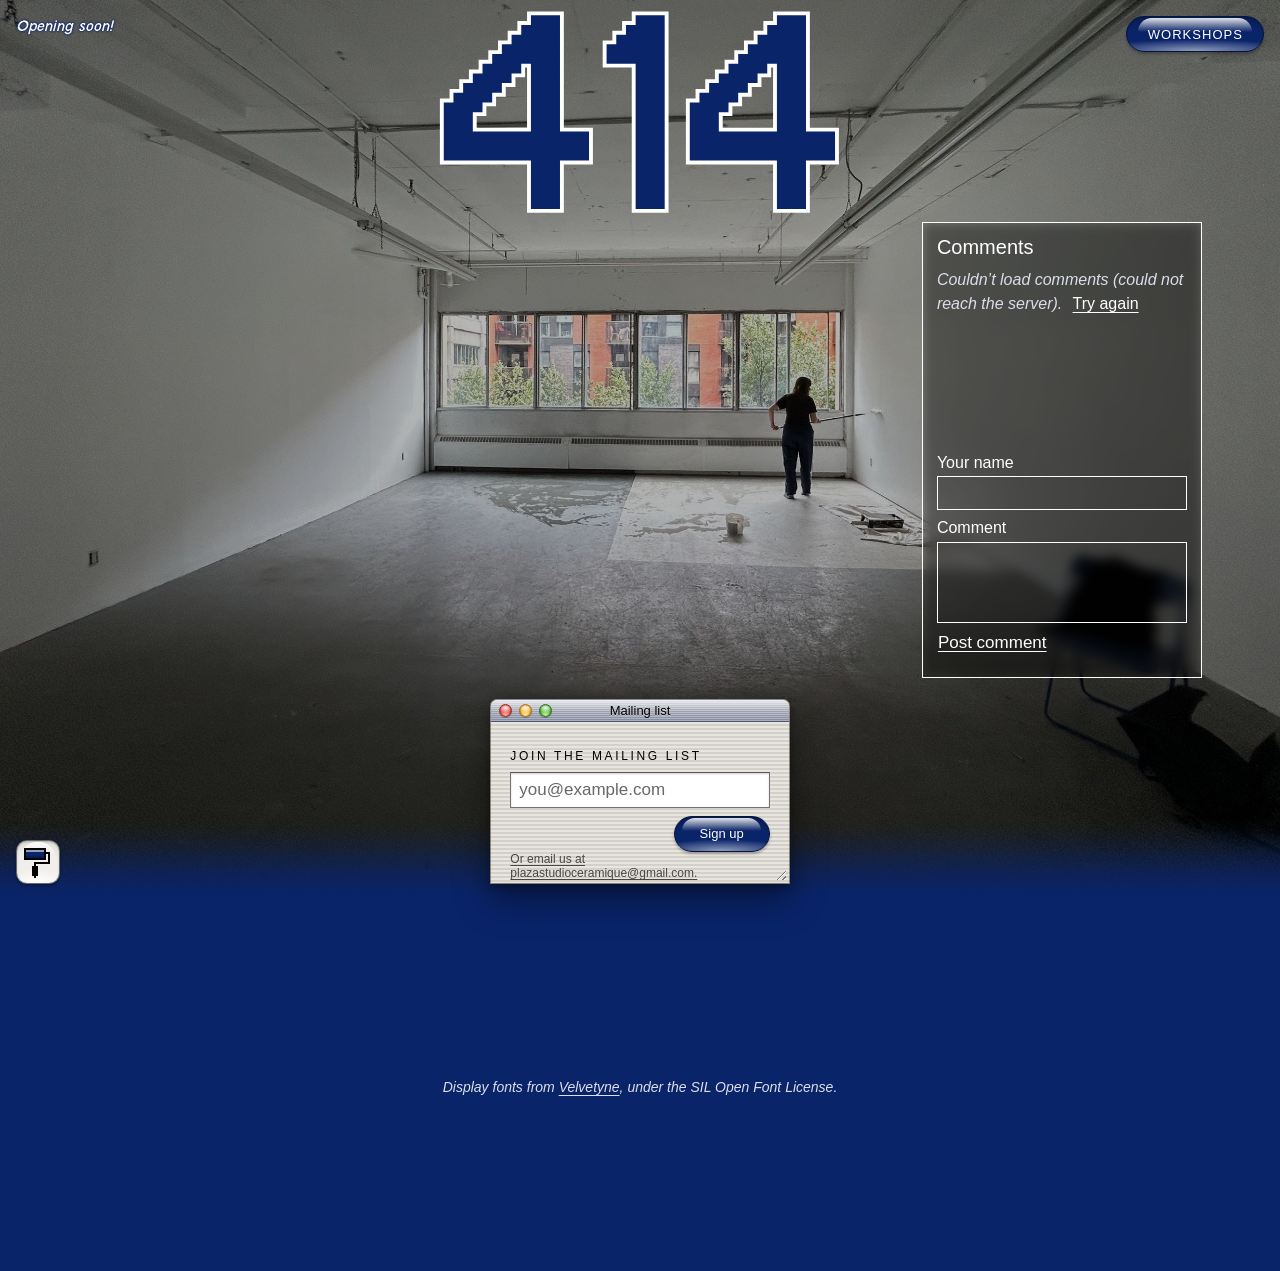
==== index.html @ 404d0cdd "Pick the page colour and the 414's font in Display, without the Part row Co-Authored-By: Claude Opus" ====
<!doctype html>
<html lang="en">
<head>
  <meta charset="utf-8">
  <meta name="viewport" content="width=device-width, initial-scale=1">
  <title>Studio 414</title>
  <script>
    // Applies Display's choices (switcher.js) before first paint. The font of the big 414
    // and "Opening soon!": ?font= in the URL wins, else localStorage. The visitor's own
    // page colour, from localStorage: handed to look.js (after the stylesheets) in
    // window.studio414PageColor; look.js sets the owners' theme and colour and puts this
    // colour over theirs (only ?color= in the URL wins over it). With ?edit=1 (the
    // owner's preview page) the visitor's own font and colour are ignored.
    (function () {
      var params = new URLSearchParams(location.search);
      var editing = params.get('edit') === '1';
      // A whole number from 0 to 20 (the last font and the last colour), or else null.
      function valid(value) {
        value = String(value).trim();
        return /^(0|[1-9][0-9]?)$/.test(value) && Number(value) <= 20 ? Number(value) : null;
      }
      function stored(key) {
        if (editing) return null;
        try { return localStorage.getItem(key); } catch (e) { return null; }
      }
      var font = params.get('font');
      if (font === null) font = stored('studio414.style.font');
      document.documentElement.setAttribute('data-font', String(valid(font) || 0));
      var color = valid(stored('studio414.style.pageColor'));
      if (color !== null) window.studio414PageColor = color;
    })();
  </script>
  <script>
    // Wallpaper (wallpaper.js): the photo and card spot the owners saved on the owner
    // page, applied before first paint from the copy wallpaper.js keeps in localStorage
    // ("studio414.wallpaper"), as custom properties on <html> that override the ones at
    // the top of styles.css. wallpaper.js uses valid(), src(), apply() and clear() too.
    (function () {
      var html = document.documentElement;
      var NAMES = ['--bg-image', '--bg-width', '--bg-height', '--window-cx', '--window-bottom', '--window-w', '--window-h'];
      function pos(n, max) { return typeof n === 'number' && isFinite(n) && n > 0 && n <= max; }
      function frac(n) { return typeof n === 'number' && n >= 0 && n <= 1; }
      var wp = window.studio414Wallpaper = {
        KEY: 'studio414.wallpaper',
        // The same rule as the database (supabase/wallpaper.sql), so the URL is safe in CSS.
        URL_RULE: /^https:\/\/res\.cloudinary\.com\/[A-Za-z0-9_-]+\/image\/upload\/[A-Za-z0-9_.,\/-]+$/,
        current: '',
        // The value as saved: { url, width, height, spot: { cx, bottom, w, h } }.
        valid: function (v) {
          var s = v && v.spot;
          return !!s && typeof v.url === 'string' && v.url.length <= 500 && wp.URL_RULE.test(v.url) &&
            pos(v.width, Infinity) && pos(v.height, Infinity) &&
            frac(s.cx) && frac(s.bottom) && pos(s.w, 1) && pos(s.h, 1);
        },
        // The photo from Cloudinary in a modern format, about as wide as this screen's
        // pixels (in steps of 640, up to 2560), and never wider than the original.
        src: function (v) {
          var w = Math.min(2560, Math.max(640, Math.ceil(innerWidth * (devicePixelRatio || 1) / 640) * 640));
          return v.url.replace('/image/upload/', '/image/upload/f_auto,q_auto,c_limit,w_' + w + '/');
        },
        apply: function (v) {
          if (!wp.valid(v)) return false;
          wp.current = wp.src(v);
          var values = ['url("' + wp.current + '")', v.width, v.height, v.spot.cx, v.spot.bottom, v.spot.w, v.spot.h];
          for (var i = 0; i < NAMES.length; i++) html.style.setProperty(NAMES[i], String(values[i]));
          return true;
        },
        clear: function () {
          wp.current = '';
          for (var i = 0; i < NAMES.length; i++) html.style.removeProperty(NAMES[i]);
        }
      };
      try { wp.apply(JSON.parse(localStorage.getItem(wp.KEY))); } catch (e) { /* no copy yet */ }
    })();
  </script>
  <link rel="preconnect" href="https://fonts.googleapis.com">
  <link rel="preconnect" href="https://fonts.gstatic.com" crossorigin>
  <!-- 800 is only for the big 414; Google serves all three upright weights from one file. -->
  <link rel="stylesheet" href="https://fonts.googleapis.com/css2?family=EB+Garamond:ital,wght@0,400;0,500;0,800;1,400&display=swap">
  <link rel="stylesheet" href="aqua.css">
  <link rel="stylesheet" href="colors.css">
  <link rel="stylesheet" href="styles.css">
  <link rel="stylesheet" href="boxes.css">
  <link rel="stylesheet" href="comments.css">
  <link rel="stylesheet" href="fonts.css">
  <link rel="stylesheet" href="switcher.css">
  <link rel="stylesheet" href="workshop.css">
  <link rel="stylesheet" href="calendar.css">
  <link rel="stylesheet" href="opening-soon.css">
  <!-- The owners' theme and colour (look.js), before first paint. It must stay after the
       stylesheets and be loaded without defer: it writes in the theme's stylesheet. -->
  <script src="look.js"></script>
</head>
<body>
  <main class="hero">
    <!-- "Opening soon": a line of plain italic text in the top-left corner, the
         counterpart of the Workshops button at the top right (opening-soon.css). It
         lies under the 414 and the windows, so it never covers them. -->
    <p class="opening-soon">Opening soon!</p>

    <!-- The studio's name: a giant 414 above the photo, in the page colour (styles.css).
         The heading reads "Studio 414" to screen readers. The box round it is what
         moves: boxes.js lets visitors drag it, and adds a "Move 414" button for the
         keyboard beside the heading, not in it. -->
    <div class="big-414" id="big-414">
      <h1 class="big-414__name"><span class="visually-hidden">Studio </span>414</h1>
    </div>

    <!-- The box is a Mac OS X Aqua window (boxes.css): its three gumdrops are only
         decoration, as it cannot be closed. boxes.js adds a drag handle to its title
         bar and a resize grip. The style switcher (switcher.js) adds a second window.
         The card sits across the photo's bottom edge (styles.css). -->
    <form class="signup box" id="signup" aria-labelledby="signup-title" novalidate>
      <div class="box__titlebar">
        <span class="box__lights" aria-hidden="true"><span class="box__light box__light--close"></span><span class="box__light box__light--min"></span><span class="box__light box__light--zoom"></span></span>
        <span class="box__title" id="signup-title">Mailing list</span>
      </div>
      <div class="signup__body">
        <label class="signup__label" for="email">Join the mailing list</label>
        <div class="signup__row">
          <input class="signup__input aqua-field" id="email" name="email" type="email"
                 placeholder="you@example.com" autocomplete="email" required>
          <button class="signup__button aqua-pill aqua-pill--tint aqua-pill--pulse" type="submit">Sign up</button>
        </div>
        <p class="signup__message" id="signup-message" role="status" aria-live="polite"></p>
        <a class="signup__email" href="mailto:plazastudioceramique@gmail.com">Or email us at plazastudioceramique@gmail.com.</a>
      </div>
    </form>
  </main>

  <section class="comments" id="comments" aria-labelledby="comments-title">
    <div class="comments__inner" id="comments-box">
      <h2 class="comments__title" id="comments-title">Comments</h2>

      <p class="comments__note" id="comments-note" hidden></p>

      <!-- The comments scroll in here; focusable so the keyboard can scroll it too. -->
      <div class="comments__pane" tabindex="0" role="region" aria-label="Comment list">
        <ol class="comments__list" id="comments-list" hidden></ol>
        <div class="comments__state">
          <p class="comments__status" id="comments-status" role="status" aria-live="polite"></p>
          <button class="comments__link" id="comments-retry" type="button" hidden>Try again</button>
        </div>
      </div>

      <form class="comments__form" id="comments-form" novalidate>
        <div class="comments__field" id="comments-name-field">
          <label class="comments__label" for="comments-name">Your name</label>
          <input class="comments__input" id="comments-name" name="name" type="text"
                 maxlength="40" autocomplete="nickname" autocapitalize="words" spellcheck="false" required>
        </div>
        <p class="comments__identity" id="comments-identity" hidden>
          Commenting as <span class="comments__identity-name" id="comments-identity-name"></span>
          <button class="comments__link" id="comments-change" type="button" aria-label="Change your name">change</button>
        </p>
        <div class="comments__field">
          <label class="comments__label" for="comments-body">Comment</label>
          <textarea class="comments__textarea" id="comments-body" name="body" rows="3" required></textarea>
        </div>
        <div class="comments__actions">
          <button class="comments__submit" id="comments-submit" type="submit">Post comment</button>
          <p class="comments__message" id="comments-message" role="status" aria-live="polite"></p>
        </div>
      </form>
    </div>
  </section>

  <!-- Workshops (workshop.js, workshop.css): a glossy Aqua "WORKSHOPS" pill in the
       colour like "Sign up", fixed at the top right, that opens the Workshops window, a month calendar of
       the workshops coming up with a link to each under it; each one opens its own
       sign-up window. Both are modal Aqua windows like the boxes. The button stays hidden
       until workshop.js runs, as it does nothing without it. -->
  <button class="workshop-button aqua-pill aqua-pill--tint" id="workshop-button" type="button"
          aria-label="Workshops" aria-haspopup="dialog" aria-controls="workshops" hidden>
    <span class="workshop-button__label" id="workshop-button-label">Workshops</span>
  </button>

  <!-- The Workshops window: the month calendar (calendar.js, calendar.css), starting on
       the month of the next workshop, with each workshop's day marked; a marked day
       opens its sign-up window. calendar.js shows it and draws the month
       (#calendar-days) each time the window opens. Under it, workshop.js fills the list
       (#workshops-list): one plain blue link per workshop coming up, its name, date and
       time ("Paint a piece, Sat 7 Nov, 1:00–4:00 pm"), then its spots left. Over it,
       #workshops-status says while the list is loading, couldn't be loaded (with "Try
       again", #workshops-retry) or has none. -->
  <dialog class="workshop workshop--list box" id="workshops" aria-labelledby="workshops-title">
    <div class="box__titlebar">
      <span class="box__lights"><button class="box__light box__light--close box__close" id="workshops-close" type="button" aria-label="Close" title="Close"><svg viewBox="0 0 7 7" aria-hidden="true" focusable="false"><path d="M1 1l5 5M6 1L1 6" stroke="currentColor" stroke-width="1.6" stroke-linecap="round" fill="none"/></svg></button><span class="box__light box__light--min" aria-hidden="true"></span><span class="box__light box__light--zoom" aria-hidden="true"></span></span>
      <h2 class="box__title" id="workshops-title">Workshops</h2>
    </div>
    <div class="workshop__body" id="workshops-body">
      <div class="calendar" id="workshops-calendar" hidden>
        <div class="calendar__head">
          <button class="calendar__step aqua-pill" id="calendar-prev" type="button" aria-label="Previous month">‹</button>
          <h3 class="calendar__month" id="calendar-month" aria-live="polite"></h3>
          <button class="calendar__step aqua-pill" id="calendar-next" type="button" aria-label="Next month">›</button>
        </div>

        <table class="calendar__grid" aria-labelledby="calendar-month">
          <thead><tr id="calendar-weekdays"></tr></thead>
          <tbody id="calendar-days"></tbody>
        </table>
      </div>

      <p class="workshop__status" id="workshops-status" role="status" aria-live="polite" tabindex="-1">Loading workshops…</p>
      <button class="workshop__retry aqua-pill" id="workshops-retry" type="button" hidden>Try again</button>
      <ul class="workshop__list" id="workshops-list" hidden></ul>
    </div>
  </dialog>

  <!-- A workshop's sign-up window: workshop.js fills in the workshop (its name, its
       description and time if it has them, its date and price), names the dialog after it ("Paint a piece sign-up"), and once the
       spots are in, the title bar says how many are left, counting down to them.
       Screen readers hear the count once, from #workshop-count. -->
  <dialog class="workshop box" id="workshop" aria-label="Workshop sign-up">
    <div class="box__titlebar">
      <span class="box__lights"><button class="box__light box__light--close box__close" id="workshop-close" type="button" aria-label="Close" title="Close"><svg viewBox="0 0 7 7" aria-hidden="true" focusable="false"><path d="M1 1l5 5M6 1L1 6" stroke="currentColor" stroke-width="1.6" stroke-linecap="round" fill="none"/></svg></button><span class="box__light box__light--min" aria-hidden="true"></span><span class="box__light box__light--zoom" aria-hidden="true"></span></span>
      <h2 class="box__title" id="workshop-title">Workshop sign-up</h2>
    </div>
    <div class="workshop__body">
      <!-- Back to the Workshops window. -->
      <button class="workshop__back aqua-pill" id="workshop-back" type="button"><span aria-hidden="true">‹</span> All workshops</button>

      <!-- After Stripe: "You're in!" or "Payment cancelled" (workshop.js). It shows in
           the Workshops window instead when it isn't known which workshop it was. -->
      <div class="workshop__result" id="workshop-result" hidden>
        <svg class="workshop__result-icon" id="workshop-result-icon" viewBox="0 0 16 16" aria-hidden="true" focusable="false" shape-rendering="crispEdges"></svg>
        <div>
          <p class="workshop__result-title" id="workshop-result-title"></p>
          <p class="workshop__result-text" id="workshop-result-text"></p>
        </div>
      </div>

      <p class="workshop__name" id="workshop-name"></p>
      <p class="workshop__description" id="workshop-description" hidden></p>
      <dl class="workshop__facts">
        <dt>Date</dt>
        <dd><time id="workshop-date"></time></dd>
        <dt id="workshop-time-term" hidden>Time</dt>
        <dd hidden><time id="workshop-time"></time></dd>
        <dt>Price</dt>
        <!-- The price per spot, then "× 1" and − / + for how many spots (1 to the
             spots left, or to 10 until they are in). The total is on the pay button. -->
        <dd class="workshop__price">
          <span id="workshop-price"></span>
          <span class="workshop__quantity" role="group" aria-label="Number of spots">
            <output class="workshop__times" id="workshop-quantity"><span aria-hidden="true">× </span><span id="workshop-quantity-number">1</span><span class="visually-hidden" id="workshop-quantity-unit"> spot</span></output>
            <button class="workshop__step aqua-pill" id="workshop-less" type="button" aria-label="Fewer spots" aria-controls="workshop-quantity">
              <svg viewBox="0 0 8 8" aria-hidden="true" focusable="false"><path d="M1 4h6" stroke="currentColor" stroke-width="1.6" stroke-linecap="round" fill="none"/></svg>
            </button>
            <button class="workshop__step aqua-pill" id="workshop-more" type="button" aria-label="More spots" aria-controls="workshop-quantity">
              <svg viewBox="0 0 8 8" aria-hidden="true" focusable="false"><path d="M1 4h6M4 1v6" stroke="currentColor" stroke-width="1.6" stroke-linecap="round" fill="none"/></svg>
            </button>
          </span>
        </dd>
      </dl>

      <!-- Only while there is something to say: "Checking spots…", that they couldn't
           be checked, or that the workshop is no longer available. -->
      <p class="workshop__spots" id="workshop-spots" role="status" aria-live="polite" data-state="loading">Checking spots…</p>
      <p class="visually-hidden" id="workshop-count" role="status" aria-live="polite"></p>

      <!-- A field with something wrong gets aria-invalid and aria-describedby pointing
           at #workshop-message, which says what (workshop.js). -->
      <form class="workshop__form" id="workshop-form" novalidate>
        <label class="workshop__label" for="workshop-your-name">Your name</label>
        <input class="workshop__input aqua-field" id="workshop-your-name" name="name" type="text"
               autocomplete="name" maxlength="100" required>
        <label class="workshop__label" for="workshop-email">Your email</label>
        <input class="workshop__input aqua-field" id="workshop-email" name="email" type="email"
               placeholder="you@example.com" autocomplete="email" maxlength="254"
               spellcheck="false" autocapitalize="off" required>
        <label class="workshop__check">
          <input id="workshop-for-friend" type="checkbox" aria-controls="workshop-friend">
          Buying for a friend
        </label>
        <!-- Only while the box is ticked; then the friend's name is required. -->
        <div class="workshop__friend" id="workshop-friend" hidden>
          <label class="workshop__label" for="workshop-friend-name">Friend’s name</label>
          <input class="workshop__input aqua-field" id="workshop-friend-name" name="friendName" type="text"
                 autocomplete="off" maxlength="100">
        </div>
        <button class="workshop__pay aqua-pill aqua-pill--tint aqua-pill--pulse" id="workshop-pay" type="submit" disabled>Pay with Stripe</button>
        <p class="workshop__message" id="workshop-message" role="status" aria-live="polite"></p>
      </form>

      <p class="workshop__note" id="workshop-note">You pay on Stripe’s secure checkout page, and Stripe emails you a receipt.</p>

      <button class="workshop__pay workshop__ok aqua-pill aqua-pill--tint aqua-pill--pulse" id="workshop-ok" type="button" hidden>OK</button>
    </div>
  </dialog>

  <script defer src="comments-config.js"></script>
  <script defer src="wallpaper.js"></script>
  <script defer src="comments.js"></script>
  <script defer src="switcher.js"></script>
  <script defer src="boxes.js"></script>
  <script defer src="workshop.js"></script>
  <script defer src="calendar.js"></script>

  <script>
    // Placeholder handler until the mailing list service is connected.
    const form = document.getElementById('signup');
    const input = document.getElementById('email');
    const message = document.getElementById('signup-message');

    form.addEventListener('submit', (event) => {
      event.preventDefault();

      if (!input.checkValidity()) {
        message.textContent = 'Please enter a valid email address.';
        message.dataset.state = 'error';
        input.focus();
        return;
      }

      message.textContent = "Thanks! You're on the list.";
      message.dataset.state = 'success';
      form.reset();
    });
  </script>
</body>
</html>
---- aqua.css ----
/* Mac OS X Aqua, shared by the public site (index.html) and the owner page
   (admin.html): the colour-0 palette and the --aqua-* tokens built from it. The
   windows, buttons and fields drawn with them are in boxes.css (see the comment at its
   top). Load this file first, then colors.css (colours 1-20), then boxes.css; the
   public site loads styles.css (its layout, the bevels and the other tokens) after
   colors.css. */

/* The palette. The boxes (the mailing-list card and Display, and the owner page's
   windows) are Mac OS X Aqua windows built from it (the --aqua-* tokens below, used
   by boxes.css); the Workshops dialogs and calendar still use the older bevel tokens
   (styles.css). These are colour
   0, "Classic": a warm grey face and a navy title colour. colors.css swaps them
   per colour (data-color on <html>).
   Contrast: text 4.5:1 or more on the face and on the white fields, and --shadow
   3:1 or more against the face, so every bevelled edge reads as a border.
   They are declared for [data-color="0"] as well as :root, so an element carrying
   data-color="0" is Classic even when <html> has another colour (colors.css). */
:root,
[data-color="0"] {
  --face: #d4d0c8;          /* window fill, and the buttons on it */
  --face-text: #000000;
  --face-muted: #4a4742;    /* notes and messages */
  --hilight: #ffffff;       /* bevel: the lit outer edge (top and left of raised things) */
  --light: #e5e3de;         /* bevel: the lit inner edge */
  --shadow: #77746e;        /* bevel: the shaded inner edge */
  --dk-shadow: #000000;     /* bevel: the shaded outer edge, and the window frame */
  --field: #ffffff;         /* text fields */
  --field-text: #000000;
  --placeholder: #686868;
  --title: #0a246a;         /* title bars */
  --title-text: #ffffff;
  --accent-ink: #0a246a;    /* names and links */
  --error: #9c0000;
  --focus: #000000;
}

/* ---------- Mac OS X Aqua (2001-2005) ----------
   The tokens the Aqua pieces in boxes.css are drawn with (.box windows, their title
   bar and gumdrops, .aqua-pill buttons, .aqua-field text fields, .aqua-popup menus).
   Fixed ones first: the face the chrome is set in (title bars and buttons are always
   Lucida Grande, whatever font is picked; text inside the windows keeps it), the
   corner radius, the soft drop shadow (no black frame) and the three gumdrops, which
   stay red, yellow and green in every colour. */
:root {
  --aqua-font: "Lucida Grande", "Lucida Sans Unicode", "Lucida Sans", Geneva, Verdana, sans-serif;
  --aqua-radius: 7px;
  --aqua-window-shadow: 0 16px 36px rgb(0 0 0 / 0.42), 0 3px 10px rgb(0 0 0 / 0.3);
  --aqua-light-size: 13px;
  --aqua-light-gap: 7px;
  --aqua-red: #e2463f;
  --aqua-red-rim: #a4241d;
  --aqua-red-glow: #ffb0a3;
  --aqua-yellow: #f2b22a;
  --aqua-yellow-rim: #b07408;
  --aqua-yellow-glow: #ffeb98;
  --aqua-green: #4fb336;
  --aqua-green-rim: #287718;
  --aqua-green-glow: #c5f5a6;
}

/* The tinted ones, built from the colour's tokens, so declared again on every element
   carrying data-color (as the bevels in styles.css), and an element with its own
   colour gets its own Aqua tint.
   - Window body: fine horizontal pinstripes of the face and a lighter face.
   - Title bar: the colour's title colour washed into the face, light at the top and
     deeper at the bottom, with faint 1px stripes; its text is the face text (black),
     7:1 or more on every colour.
   - Tinted pills (the default button, the Workshops button): the title colour itself
     with its own text colour (4.5:1 or more, the glosses keep clear of the words), a
     darker rim and a lighter glow. Plain pills (other buttons) are the face lifted
     towards white, with black text.
   - Fields: white, with a grey edge (3:1 or more on the face) and an inner shadow.
   - Focus: a solid edge of the title colour darkened (3:1 or more on the face and the
     fields in every colour) inside a soft halo of the colour. */
:root,
[data-color] {
  --aqua-stripe: color-mix(in srgb, var(--face) 55%, #ffffff);
  --aqua-pinstripes: repeating-linear-gradient(to bottom,
    var(--face) 0 2px, var(--aqua-stripe) 2px 4px);
  --aqua-edge: color-mix(in srgb, var(--face-text) 40%, transparent);

  --aqua-title-top: color-mix(in srgb, var(--title) 10%, #ffffff);
  --aqua-title-mid: color-mix(in srgb, var(--title) 26%, var(--face));
  --aqua-title-bottom: color-mix(in srgb, var(--title) 40%, var(--face));
  --aqua-title-line: color-mix(in srgb, var(--aqua-title-bottom) 62%, #000000);
  --aqua-title-text: var(--face-text);
  --aqua-titlebar:
    repeating-linear-gradient(to bottom, rgb(255 255 255 / 0.3) 0 1px, transparent 1px 2px),
    linear-gradient(to bottom, var(--aqua-title-top), var(--aqua-title-mid) 55%, var(--aqua-title-bottom));

  --aqua-tint: var(--title);
  --aqua-tint-text: var(--title-text);
  --aqua-tint-deep: color-mix(in srgb, var(--title) 84%, #000000);
  --aqua-tint-rim: color-mix(in srgb, var(--title) 58%, #000000);
  --aqua-tint-glow: color-mix(in srgb, var(--title) 45%, #ffffff);
  --aqua-tint-pressed: color-mix(in srgb, var(--title) 85%, #000000);

  --aqua-plain: color-mix(in srgb, var(--face) 35%, #ffffff);
  --aqua-plain-text: var(--face-text);
  --aqua-plain-deep: color-mix(in srgb, var(--face) 70%, #ffffff);
  --aqua-plain-rim: color-mix(in srgb, var(--face-text) 50%, var(--face));
  --aqua-plain-glow: #ffffff;
  --aqua-plain-pressed: color-mix(in srgb, var(--face) 88%, var(--title));

  --aqua-field-edge: color-mix(in srgb, var(--face-text) 55%, var(--field));
  --aqua-field-edge-top: color-mix(in srgb, var(--face-text) 66%, var(--field));
  --aqua-field-shadow: inset 0 1px 2px rgb(0 0 0 / 0.2);

  --aqua-focus: color-mix(in srgb, var(--title) 50%, #000000);
  --aqua-halo: color-mix(in srgb, var(--title) 60%, transparent);
  --aqua-focus-ring: 0 0 0 1px var(--aqua-focus), 0 0 0 4px var(--aqua-halo);
}
---- colors.css ----
/* The twenty colours, 1 to 20, shared by the public site (index.html) and the owner
   page (admin.html). Visitors do not pick them: data-color="N" on <html> sets the
   colour of the page and every window, and 0 (or no attribute) keeps "Classic", the
   palette in aqua.css. On both pages look.js (in <head>) sets it: the colour the
   owners saved (the Look section of the owner page), or ?color= in the URL for a
   preview, else 0.
   Each colour is a window scheme: a tinted face (with its own bevel highlight, light
   and shadow, still used by the Workshops dialogs), a title colour and its text, and
   an ink for comment names and links. aqua.css builds the Aqua look from them
   (--aqua-*: the pinstripes from the face, the title bars, glossy buttons and focus
   rings from the title colour), and styles.css the bevels and the page itself: the
   title-bar colour is the colour of the page and of the big 414 (--page-bg), and the
   title text is the text on the page and the edge of the 414 (--page-text). Black
   text and frames, white fields, the error red and the focus rings stay the same for
   all of them.
   Deep title bars (Vermilion, Verdigris, Klein Blue, Fuchsia, Oxblood, Umber, Olive,
   Ultraviolet, Raku) take white text; light ones (Saffron, Chartreuse, Malachite,
   Cerulean, Wisteria, Flamingo, Tangerine, Turquoise, Teal, Hot Pink, Porcelain) take
   black. The two near-neutrals borrow a glaze for their ink: cobalt for Porcelain,
   copper for Raku.
   Contrast was checked for every colour: text 4.5:1 or more (title text on the title
   bar, and so on the page; text, secondary text, names, links and errors on the face
   and on the white fields), and 3:1 or more for the bevel shadow against the face and
   the fields.
   These rules have the same specificity as the :root rules in aqua.css and win by
   coming after them: load this file straight after aqua.css. */

/* 1. Vermilion */
[data-color="1"] {
  --face: #ecd3c8;
  --face-muted: #783a2e;
  --hilight: #faf4f1;
  --light: #f4e5de;
  --shadow: #a06e63;
  --title: #b5301a;
  --title-text: #ffffff;
  --accent-ink: #a0260f;
}

/* 2. Saffron */
[data-color="2"] {
  --face: #efe1c0;
  --face-muted: #674e1e;
  --hilight: #fbf8ef;
  --light: #f5edd9;
  --shadow: #937e53;
  --title: #f5b83d;
  --title-text: #000000;
  --accent-ink: #7a4f00;
}

/* 3. Chartreuse */
[data-color="3"] {
  --face: #e2e8c4;
  --face-muted: #4e5822;
  --hilight: #f8f9f0;
  --light: #eef1dc;
  --shadow: #7f8757;
  --title: #cdea3c;
  --title-text: #000000;
  --accent-ink: #4d5c00;
}

/* 4. Malachite */
[data-color="4"] {
  --face: #cfe6d6;
  --face-muted: #295a41;
  --hilight: #f3f9f5;
  --light: #e2f0e6;
  --shadow: #608872;
  --title: #35c27a;
  --title-text: #000000;
  --accent-ink: #0b6338;
}

/* 5. Verdigris */
[data-color="5"] {
  --face: #cde3de;
  --face-muted: #305750;
  --hilight: #f2f8f7;
  --light: #e1eeeb;
  --shadow: #64857f;
  --title: #0f5e52;
  --title-text: #ffffff;
  --accent-ink: #0f5e52;
}

/* 6. Cerulean */
[data-color="6"] {
  --face: #d1e3f0;
  --face-muted: #31556e;
  --hilight: #f4f8fb;
  --light: #e3eef6;
  --shadow: #668398;
  --title: #4db5f2;
  --title-text: #000000;
  --accent-ink: #0b5485;
}

/* 7. Klein Blue */
[data-color="7"] {
  --face: #d5d9ef;
  --face-muted: #404886;
  --hilight: #f4f6fb;
  --light: #e6e8f5;
  --shadow: #7278a9;
  --title: #1a33d1;
  --title-text: #ffffff;
  --accent-ink: #1a33d1;
}

/* 8. Wisteria */
[data-color="8"] {
  --face: #e0d9f3;
  --face-muted: #544486;
  --hilight: #f7f6fc;
  --light: #ece8f8;
  --shadow: #8276ab;
  --title: #b59dff;
  --title-text: #000000;
  --accent-ink: #5130b8;
}

/* 9. Fuchsia */
[data-color="9"] {
  --face: #ecd4e6;
  --face-muted: #713a67;
  --hilight: #faf4f9;
  --light: #f4e5f0;
  --shadow: #9b6e92;
  --title: #9c1f86;
  --title-text: #ffffff;
  --accent-ink: #9c1f86;
}

/* 10. Flamingo */
[data-color="10"] {
  --face: #f3d8e1;
  --face-muted: #7c3b54;
  --hilight: #fcf5f8;
  --light: #f8e8ed;
  --shadow: #a47084;
  --title: #ff88b1;
  --title-text: #000000;
  --accent-ink: #a3134f;
}

/* 11. Oxblood */
[data-color="11"] {
  --face: #f4d5dc;
  --face-muted: #773c4d;
  --hilight: #fcf5f6;
  --light: #f8e6ea;
  --shadow: #9e6d7a;
  --title: #701038;
  --title-text: #ffffff;
  --accent-ink: #701038;
}

/* 12. Tangerine */
[data-color="12"] {
  --face: #f3d8ca;
  --face-muted: #764123;
  --hilight: #fcf5f2;
  --light: #f8e7df;
  --shadow: #9d715a;
  --title: #ff7a1a;
  --title-text: #000000;
  --accent-ink: #883c02;
}

/* 13. Umber */
[data-color="13"] {
  --face: #efdac5;
  --face-muted: #704714;
  --hilight: #fbf6f1;
  --light: #f5e9dd;
  --shadow: #977552;
  --title: #634016;
  --title-text: #ffffff;
  --accent-ink: #634016;
}

/* 14. Olive */
[data-color="14"] {
  --face: #dbe2c7;
  --face-muted: #4d571a;
  --hilight: #f6f8f2;
  --light: #e9edde;
  --shadow: #788154;
  --title: #5d6a12;
  --title-text: #ffffff;
  --accent-ink: #505c02;
}

/* 15. Turquoise */
[data-color="15"] {
  --face: #c5e6e1;
  --face-muted: #055e57;
  --hilight: #f1f9f7;
  --light: #ddf0ed;
  --shadow: #4a877f;
  --title: #40e0d0;
  --title-text: #000000;
  --accent-ink: #05635b;
}

/* 16. Teal */
[data-color="16"] {
  --face: #c4e6e5;
  --face-muted: #045d5d;
  --hilight: #f1f9f8;
  --light: #dcf0ef;
  --shadow: #488787;
  --title: #00a3a3;
  --title-text: #000000;
  --accent-ink: #036262;
}

/* 17. Ultraviolet */
[data-color="17"] {
  --face: #dfdaf4;
  --face-muted: #55477b;
  --hilight: #f7f6fc;
  --light: #ece9f8;
  --shadow: #7f75a0;
  --title: #6a22c8;
  --title-text: #ffffff;
  --accent-ink: #6a22c8;
}

/* 18. Hot Pink */
[data-color="18"] {
  --face: #efd5e6;
  --face-muted: #6f3d60;
  --hilight: #fbf5f8;
  --light: #f5e6f0;
  --shadow: #986e8a;
  --title: #ff3fd2;
  --title-text: #000000;
  --accent-ink: #8d1e73;
}

/* 19. Porcelain */
[data-color="19"] {
  --face: #e2ded4;
  --face-muted: #59503c;
  --hilight: #f8f7f4;
  --light: #edebe5;
  --shadow: #837b6b;
  --title: #ece6d8;
  --title-text: #000000;
  --accent-ink: #1f48a6;
}

/* 20. Raku */
[data-color="20"] {
  --face: #e4dcda;
  --face-muted: #5c4d49;
  --hilight: #f8f6f6;
  --light: #eeeae8;
  --shadow: #857975;
  --title: #1e1b1a;
  --title-text: #ffffff;
  --accent-ink: #8c3a12;
}
---- styles.css ----
:root {
  /* Leveled, web-sized copy of photos/IMG_9135.jpeg, cropped on the left so the
     window is horizontally centred, and its size in pixels (about 1.28 : 1; only the
     shape matters). The owners can swap in another photo from the owner page:
     wallpaper.js then sets all of these, and the spot below, on <html>. */
  --bg-image: url("photos/IMG_9135-centered.jpg");
  --bg-width: 2462;
  --bg-height: 1920;

  /* The window frame in that photo (x 839-1623, y 695-880), as fractions
     of the photo's width and height. It is 784 x 185, almost exactly phi^3 : 1.
     The big 414 stands on it and the mailing-list card lines up with it. */
  --window-cx: 0.5;
  --window-bottom: 0.4583;
  --window-w: 0.3184;
  --window-h: 0.0964;

  --phi: 1.618;
  /* How much of the big 414 and of the card lies over the photo, at its top and
     bottom edge: 1/phi^3 of their height, about a quarter. */
  --dip: 0.236;
}

/* The palette (colour 0, "Classic") and the Mac OS X Aqua tokens (--aqua-*) are in
   aqua.css, shared with the owner page; the rest of the page's tokens are here. */

:root {
  /* The page itself is the colour's main colour, the one on its title bars and its
     swatch (navy for Classic): the page background, the bands above and below the
     photo and the fades into them, and the big 414. It follows --title, which
     colors.css sets per colour, so nothing else needs changing per colour.
     Text straight on the page (the credit line) uses the title-bar text colour, which
     every colour keeps at 4.5:1 or more on --title; the muted version (85% of it) is
     4.8:1 or more on all of them.
     These are worked out on :root alone, so they follow <html data-color> and
     nothing else: a window's own colour leaves the page, the big 414 and the text
     straight on the page as they are. */
  --page-bg: var(--title);
  --page-text: var(--title-text);
  --page-text-muted: color-mix(in srgb, var(--page-text) 85%, var(--page-bg));
}

/* The button fill and the bevels. Raised and pressed (buttons) are stacks of inset
   1px lines, outer pair first. Sunken (fields) is a 1px border for the inner pair
   and a 1px outside shadow for the outer one, so scrolled text never runs over it.
   They are built from the palette, and a custom property built from others is worked
   out where it is declared and inherited as the finished value. So they are declared
   again on every element carrying data-color (a window with its own colour): declared
   on :root alone, a window's own --face, --hilight or --shadow would never reach its
   buttons, fields and bevels. */
:root,
[data-color] {
  --button: var(--face);
  --button-text: var(--face-text);
  --bevel-raised: inset -1px -1px var(--dk-shadow), inset 1px 1px var(--hilight),
    inset -2px -2px var(--shadow), inset 2px 2px var(--light);
  --bevel-pressed: inset -1px -1px var(--hilight), inset 1px 1px var(--dk-shadow),
    inset -2px -2px var(--light), inset 2px 2px var(--shadow);
  --sunken-border: var(--dk-shadow) var(--light) var(--light) var(--dk-shadow);
  --sunken-edge: -1px -1px var(--shadow), 1px 1px var(--hilight);
}

:root,
[data-font="1"] {
  /* The display face, Display's Font (fonts.css, switcher.js), sets only the big 414
     and "Opening soon!" (opening-soon.css). All other page text is in the theme's
     font, --aqua-font (aqua.css: Lucida Grande; each themes/<id>.css sets its own),
     from body below. --display-name-size scales "Opening soon!", which is in upper and
     lower case, for faces drawn larger or smaller than EB Garamond.
     The style switcher (fonts.css, switcher.css) only changes these tokens.
     These are font 1, EB Garamond, so they are declared for [data-font="1"] as well
     as :root (fonts.css). */
  --display-font: "EB Garamond", Garamond, "Iowan Old Style", "Palatino Linotype", Palatino, Georgia, serif;
  --display-weight: 500;
  --display-name-size: 1;

  /* The big 414 (below), measured per face so it can be fitted to the room it has:
     --big-weight  the weight it is set in (EB Garamond has an 800; the display faces
                   use their one weight, so fonts.css sets this to --display-weight)
     --big-w       the advance width of "414", in em
     --big-h       the height of the figures, in em
     --big-base    where the baseline falls in a 1em-tall line box, in em from its top */
  --big-weight: 800;
  --big-w: 1.62;
  --big-h: 0.641;
  --big-base: 0.854;
}

*,
*::before,
*::after {
  box-sizing: border-box;
}

html,
body {
  height: 100%;
  margin: 0;
}

body {
  font-family: var(--aqua-font);
  color: var(--page-text);
  background-color: var(--page-bg);
}

/* Read by screen readers, not shown. */
.visually-hidden {
  position: absolute;
  width: 1px;
  height: 1px;
  margin: -1px;
  padding: 0;
  overflow: hidden;
  clip: rect(0 0 0 0);
  white-space: nowrap;
  border: 0;
}

.hero {
  /* Size and offset of the photo in the hero. They are in cqw / cqh of the hero,
     so they only mean anything inside it (.hero::before, .big-414 and .signup). */
  --photo-w: 100cqw;
  --photo-h: 100cqw * var(--bg-height) / var(--bg-width);
  --photo-x: (100cqw - var(--photo-w)) / 2;
  --photo-y: (100cqh - var(--photo-h)) / 2;

  position: relative;
  height: 100vh;
  height: 100dvh;
  /* No overflow: hidden, so the card and the 414 can be dragged out of the hero
     (boxes.js). */
  /* Lets .signup, .big-414 and .hero::before measure the hero (cqw / cqh) to find the
     photo in it. */
  container-type: size;
  /* The photo always spans the full width at its own aspect ratio, centred vertically.
     On screens at least as wide as the photo (in proportion) that is exactly what
     background-size: cover did: it overflows the top and bottom and is cropped there.
     On narrower screens it keeps shrinking with the width instead of being cropped
     at the sides, and the page background shows above and below it. */
  background-image: var(--bg-image);
  background-size: 100% auto;
  background-position: center;
  background-repeat: no-repeat;
}

/* Darkens the photo, and only the photo: the bands above and below it (on screens
   narrower than the photo) stay exactly the page colour. Over that, the photo's edges
   fade into the page colour, so it never ends in a line:
   - the top edge once the photo is shorter than the hero, over a twelfth of its
     height at most and never more than the gap above it (while the photo fills the
     hero, its top is the top of the page);
   - the bottom edge always: the photo's own bottom edge, or the bottom of the hero
     where the photo runs past it, over a twelfth of the photo's height (an eighth of
     the hero's at most). The page below the hero carries on in the same colour.
   Each fade reaches 1px out into the band, so no sliver of either layer can show
   between them where the edges fall between pixels. */
.hero::before {
  --gap: max(0px, var(--photo-y));
  --fade-top: min(var(--gap), var(--photo-h) / 12);
  --fade-bottom: min(var(--photo-h) / 12, 100cqh / 8);
  /* Eased rather than linear (a smoothstep, sampled in eighths so the steps between
     stops stay gentle over the short fade), so neither end of the fade shows as a line. */
  --fade-stops:
    var(--page-bg),
    color-mix(in srgb, var(--page-bg) 96%, transparent) 12.5%,
    color-mix(in srgb, var(--page-bg) 84%, transparent) 25%,
    color-mix(in srgb, var(--page-bg) 68%, transparent) 37.5%,
    color-mix(in srgb, var(--page-bg) 50%, transparent) 50%,
    color-mix(in srgb, var(--page-bg) 32%, transparent) 62.5%,
    color-mix(in srgb, var(--page-bg) 16%, transparent) 75%,
    color-mix(in srgb, var(--page-bg) 4%, transparent) 87.5%,
    transparent;

  content: "";
  position: absolute;
  inset: 0;
  /* The fades first, so they lie over the darkening. */
  background-image:
    linear-gradient(to bottom, var(--fade-stops)),
    linear-gradient(to top, var(--fade-stops)),
    linear-gradient(rgba(0, 0, 0, 0.25), rgba(0, 0, 0, 0.35));
  background-size:
    100% calc(var(--fade-top) + 1px),
    100% calc(var(--fade-bottom) + 1px),
    100% calc(var(--photo-h));
  background-position:
    0 calc(var(--gap) - 1px),
    0 calc(100% - var(--gap) + 1px),
    0 calc(var(--photo-y));
  background-repeat: no-repeat;
}

/* ---------- The big 414 ----------
   The studio's name (the page's <h1>), as big as the digits on a "page not found"
   page, in the page colour and the display font. It stands centred above the photo,
   mostly in the band of page colour over it, and the foot of the figures dips into
   the photo's top edge by a 1/phi^3 share of their height (--dip, about a quarter),
   as the card dips into its bottom edge (.signup, below):
   - where the band above the photo (screens narrower than the photo) is tall enough,
     the 414 stands in it and dips just that share into the photo;
   - where the photo fills the top of the hero (wider screens), it goes as high as it
     can, 16px from the top of the page, over the ceiling. Where the band is short, it
     keeps that size and the photo slides down under it as the band grows, until the
     figures only dip by that share.
   It is fitted to the room it has, so it scales with the screen:
   - its width: the window's own width where the comment section floats beside the
     window (which keeps clear of it), otherwise up to 80% of the photo;
   - its height: whichever is more of what the band leaves it from 16px down at that
     dip, and the ceiling over the window less 16px (the ceiling that shows: from
     the photo's top edge, or from the top of the page where the photo runs past it).
     Either way its foot stays above the window, clear of it and of the card;
   - the workshop button (workshop.css) has the top-right corner: the 414 either stays
     narrower than the room between that corner and the same width on the left, or
     starts below the button and stands in the band, whichever lets it be bigger.
   Whichever runs out first sets the size, using each face's measurements (--big-* in
   :root and fonts.css), so every face fills the same room.
   Being the page colour, it would vanish into the darkened photo for most colours
   (the walls and ceiling come to between 1.4:1 and 3.3:1 against them), so each digit
   is edged in the colour's own title-bar text colour, white or black, as the title
   bars are: 3.3:1 or more against the photo behind it (4:1 to 5:1 on average), and
   6:1 or more against the digit and the band.
   This box is the figures and nothing more (the advance width of "414" by the height
   of its figures; the heading's line box reaches past it): that is what boxes.js
   moves, so the 414 can be dragged like the windows. A mouse or pen drags it at once;
   a finger after a long press, so a swipe over it still scrolls the page. Its
   "Move 414" button (below) takes the arrow keys. */
.big-414 {
  /* The lowest its foot (the baseline) may come: just above the window. */
  --sill: calc(var(--photo-y) + var(--photo-h) * (var(--window-bottom) - var(--window-h))
    - max(10px, var(--photo-h) * 0.025));
  /* The band of page colour above the photo; none where the photo runs past the top. */
  --band: max(0px, var(--photo-y));
  --room-w: min(100cqw - 32px, var(--photo-w) * 0.8);
  --room-top: 16px;
  /* The corners of the workshop button (top right, workshop.css) and the "Opening
     soon" sign (top left, opening-soon.css): how far in from the side and down from
     the top the larger of them reaches, with room to spare. Without them, no corner. */
  --corner-w: max(var(--workshop-reach, 0px), var(--opening-reach, 0px));
  --corner-h: max(var(--workshop-drop, var(--room-top)), var(--opening-drop, var(--room-top)));
  /* The two ways to fit, as font sizes. High: from 16px down, between the corner and
     the same width on the left (but never under a quarter of the room, so it can't
     vanish in the smallest windows). Low: below the button, the full room wide,
     standing in the band. */
  --fit-high: min(
    min(var(--room-w), max(100cqw - 2 * var(--corner-w), var(--room-w) / 4)) / var(--big-w),
    max((var(--band) - var(--room-top)) / (1 - var(--dip)),
      var(--sill) - var(--band) - var(--room-top)) / var(--big-h));
  --fit-low: min(var(--room-w) / var(--big-w),
    (var(--band) - var(--corner-h)) / (1 - var(--dip)) / var(--big-h));
  /* The highest its top may go: 16px down, or below the button where the low fit
     wins (a step from one to the other). */
  --top-min: clamp(var(--room-top), var(--room-top) + (var(--fit-low) - var(--fit-high)) * 1000, var(--corner-h));
  /* Its foot: into the photo by the dip, unless that would lift its top past top-min. */
  --foot: max(var(--top-min) + var(--big-h) * 1em, var(--photo-y) + var(--dip) * var(--big-h) * 1em);
  /* The edge, drawn outside the digit (the stroke is twice as wide, under the fill). */
  --edge: clamp(1.5px, 0.0125em, 4px);

  position: absolute;
  /* Centred: as wide as the figures, between equal margins. */
  left: 0;
  right: 0;
  top: calc(var(--foot) - var(--big-h) * 1em);
  /* Under the boxes (z-index 1 and up), over the photo's shading. */
  z-index: 0;
  width: max-content;
  height: calc(var(--big-h) * 1em);
  margin: 0 auto;
  color: var(--page-bg);
  font-family: var(--display-font);
  font-size: max(var(--fit-high), var(--fit-low));
  font-weight: var(--big-weight);
  font-synthesis: none;
  font-variant-numeric: lining-nums;
  line-height: 1;
  white-space: nowrap;
  -webkit-text-stroke: calc(2 * var(--edge)) var(--page-text);
  paint-order: stroke fill;
  /* Picked up and dragged (boxes.js); a finger only after a long press, so no
     touch-action here: a swipe over it scrolls the page. */
  cursor: grab;
  -webkit-user-select: none;
  user-select: none;
  -webkit-touch-callout: none;
  -webkit-tap-highlight-color: transparent;
}

/* The heading itself: its 1em line box is pulled up so the top of the figures is the
   top of the box round it. The line box reaches above and below that box; pointer
   events pass through it, so only the box round the figures can be picked up. */
.big-414__name {
  margin: calc((var(--big-h) - var(--big-base)) * 1em) 0 0;
  font: inherit;
  pointer-events: none;
}

/* Where the comment section floats on the wall right of the window (comments.css),
   keep to the window's width, which keeps clear of it. */
@media (min-width: 1100px) and (min-height: 640px) {
  .big-414 {
    --room-w: calc(var(--photo-w) * var(--window-w));
  }
}

/* Moved: boxes.js sets left and top in px, from the corner of the hero. */
.big-414.is-placed {
  right: auto;
  margin: 0;
}

/* Picked up: a hard 90s shadow, and the closed hand wherever the pointer goes. The
   shadow is on the figures (the heading), not on the 414's box: a filter there would
   make the box a layer of its own again, and take a focused "Move 414" button (below)
   back under the windows for as long as the drag lasts. */
.big-414.is-lifted .big-414__name {
  filter: drop-shadow(0.02em 0.02em 0 rgba(0, 0, 0, 0.45));
}

html.is-moving-414,
html.is-moving-414 * {
  cursor: grabbing !important;
  -webkit-user-select: none !important;
  user-select: none !important;
}

/* "Move 414" (boxes.js): beside the heading, not in it, so the heading still reads
   "Studio 414". Out of sight until the keyboard reaches it; then a small Aqua pill
   (.aqua-pill, boxes.css) under the figures, which get a dotted frame. The arrow keys
   move the 414, as on the windows' title bars. */
.big-414__handle {
  top: calc(100% + 14px);
  left: 50%;
  translate: -50% 0;
  height: 32px;
  margin: 0;
  padding: 0 16px;
  -webkit-text-stroke: 0;
  white-space: nowrap;
}

/* Out of the flow, just under the figures: the extra class outweighs .aqua-pill's
   position: relative (boxes.css loads after this file), which would set it in the flow
   below the heading's tall line box, far down the photo and over the card. It also
   outweighs .aqua-pill's pointing hand: the open hand, as on the figures, since a mouse
   can drag the 414 by it too (the closed hand while dragging, above). */
.big-414 > .big-414__handle {
  position: absolute;
  cursor: grab;
}

.big-414__handle:not(:focus) {
  width: 1px;
  height: 1px;
  padding: 0;
  border: 0;
  overflow: hidden;
  clip-path: inset(50%);
}

/* Focused, it shows over the windows (boxes.js stacks them from z-index 1 up), though
   the 414 itself stays under them. */
.big-414__handle:focus {
  z-index: 8;
  outline: 1px dotted var(--focus);
  outline-offset: -5px;
}

/* Its z-index 0 would keep the button under the windows too, so while the button has
   the keyboard the 414 gives it up: z-index auto stacks the figures just as before,
   but lets the button rise over the windows on its own. */
.big-414:focus-within {
  z-index: auto;
  outline: 2px dotted var(--page-text);
  outline-offset: 8px;
}

.signup {
  /* Golden-ratio size, from the window: card width = window width / phi, which makes
     the card a golden rectangle. That is its default size; once someone resizes it
     (boxes.js) it keeps theirs. */
  --card-w: clamp(min(300px, 100cqw - 32px), var(--photo-w) * var(--window-w) / var(--phi), 480px);
  --card-h: var(--card-w) / var(--phi);
  /* The photo's bottom edge as it shows: its own, where there is a band of page colour
     below it, or else the bottom of the hero, where the photo runs past it. */
  --photo-end: min(var(--photo-y) + var(--photo-h), 100cqh);
  /* The lowest it may sit: 16px above the bottom of the hero, wholly on the first
     screen (on narrow phones, clear of the paint roller: below). */
  --card-gutter: 16px;

  position: absolute;
  /* Centred under the window, but kept inside a 16px gutter. */
  left: clamp(16px, var(--photo-x) + var(--photo-w) * var(--window-cx) - var(--card-w) / 2, 100cqw - 16px - var(--card-w));
  /* Across the photo's bottom edge, mostly below it: the top 1/phi^3 of the card
     (about a quarter) lies over the photo, as the 414 dips into its top edge. Where
     the photo runs past the bottom of the hero, or the band below it is too short,
     that would take the card off the first screen, so it sits on the gutter instead.
     Set by its bottom edge, so a card that its content makes taller grows upwards and
     still keeps to the gutter. */
  bottom: max(var(--card-gutter), 100cqh - var(--photo-end) - var(--card-h) * (1 - var(--dip)));
  width: var(--card-w);
  /* Grows past the golden rectangle only if its content needs the room. */
  aspect-ratio: var(--phi);
  /* The narrowest it can be resized to (boxes.js reads this). */
  min-width: min(240px, 100cqw - 16px);
  /* Lets the padding below follow the card's width. The window chrome (frame, title
     bar, resize grip) is in boxes.css. */
  container-type: inline-size;
}

/* Phones narrow enough for the card (300px, centred) to reach over the paint roller in
   the bottom-left corner (44px square, 8px in: switcher.css): the card keeps above it,
   with 8px to spare. */
@media (max-width: 419px) {
  .signup {
    --card-gutter: 60px;
  }
}

/* Everything under the title bar, centred in the space left. In proportion to the
   card (about 12px x 19px at its usual 300px); the bottom clears the resize grip. */
.signup__body {
  flex: 1 1 auto;
  display: flex;
  flex-direction: column;
  justify-content: center;
  padding: clamp(10px, 4cqw, 20px) clamp(14px, 6.5cqw, 32px) clamp(16px, 5cqw, 24px);
  /* The cqw sizes below are of this content width: they hold at their minimums on
     the usual 300px card and only grow on the largest cards (up to 480px). */
  container-type: inline-size;
}

/* Small spaced capitals (the web font has no true small caps, so these are capitals
   set small), set flush left as in a dialog box. */
.signup__label {
  display: block;
  margin-bottom: clamp(8px, 3cqw, 14px);
  color: var(--face-text);
  font-size: clamp(0.75rem, 3.4cqw, 0.9375rem);
  font-weight: normal;
  line-height: 1.2;
  letter-spacing: 0.22em;
  text-transform: uppercase;
}

/* The field and the button side by side when they fit; otherwise the field takes the
   full width and the button sits under it on the right. */
.signup__row {
  display: flex;
  flex-wrap: wrap;
  justify-content: flex-end;
  gap: 8px;
}

.signup__input,
.signup__button {
  height: clamp(36px, 9.5cqw, 40px);
  margin: 0;
}

/* An Aqua text field (.aqua-field, boxes.css) in the theme's font; 17px text at least,
   so iOS does not zoom in on focus. */
.signup__input {
  flex: 1 1 11em;
  min-width: 0;
  padding: 0 8px;
  font: inherit;
  font-size: clamp(1.0625rem, 4.5cqw, 1.1875rem);
}

/* The default button, a glossy pill in the colour that pulses gently
   (.aqua-pill--tint and --pulse, boxes.css). Over the email link below, which can
   reach up beside it when it wraps. */
.signup__button {
  z-index: 1;
  flex: none;
  min-width: 96px;
  padding: 0 20px;
  font-size: clamp(0.8125rem, 3.4cqw, 0.9375rem);
}

.signup__message {
  margin: 6px 0 0;
  font-size: 0.9375rem;
  font-style: italic;
  line-height: 1.25;
  text-wrap: balance;
  color: var(--face-muted);
}

.signup__message:empty {
  display: none;
}

.signup__message[data-state="error"] {
  color: var(--error);
}

/* A small "Email us" link in the bottom-left corner, level with the resize grip on the
   right. Taken out of the flow so it never moves the centred field and button: it sits
   in the body's bottom padding, and its left edge (left: auto, its static position) is
   the body's content edge, under the label. It is never wider than the content
   (100cqw: the body is its container), so it stops short of the grip; in a wide
   theme font it then wraps after "at", the short first line beside the button. */
.signup__email {
  position: absolute;
  bottom: 3px;
  max-width: 100cqw;
  font-size: 0.75rem;
  line-height: 1.2;
  color: var(--face-muted);
  text-decoration: underline;
  text-decoration-thickness: 1px;
  text-underline-offset: 0.15em;
}

.signup__email:hover {
  color: var(--accent-ink);
}

/* The dotted focus rectangle, as on the button. */
.signup__email:focus-visible {
  outline: 1px dotted var(--focus);
  outline-offset: 1px;
}
---- boxes.css ----
/* Mac OS X Aqua (Jaguar/Panther) chrome for the boxes: the mailing-list card
   (.signup) and the style switcher, "Display" (.switcher). Each is an Aqua window:
   rounded top corners, a big soft drop shadow and no black frame, fine pinstripes in
   the body, and a striped title bar with the three gumdrops (red, yellow, green) at
   the left and the title centred. On the card a ridged resize grip sits in the
   bottom-right corner. (The comment section is not a window: comments.css.)
   boxes.js adds the drag handle over the title bar and the grip, and moves and sizes
   the boxes; the colours are the tokens in aqua.css (the --aqua-* ones are built
   from the palette that switcher.css swaps per colour). Where each box sits by
   default is in styles.css (the card) and switcher.css (Display).

   Reusable (the owner page, admin.html, uses them; also for the Workshops and
   calendar dialogs, ...): load aqua.css (palette and --aqua-* tokens) and this file,
   neither of which lays out a page, then
   - a window:   .box > .box__titlebar > .box__lights + .box__title, then the body.
                 In .box__lights, a real close button is
                 <button class="box__light box__light--close box__close" aria-label="Close ...">
                 (the × svg inside); the other gumdrops are
                 <span class="box__light box__light--min|--zoom" aria-hidden="true">.
                 A window without a close button has three decorative ones, all in
                 <span class="box__lights" aria-hidden="true">.
   - buttons:    .aqua-pill (plain), plus .aqua-pill--tint (in the colour) and
                 .aqua-pill--pulse (the default button's gentle pulse); disabled, any
                 of them turns plain and faded.
   - fields:     .aqua-field (text inputs), .aqua-popup (selects).
   Each colour token for these is --aqua-* in aqua.css. */

.box {
  /* Above the hero's shading; boxes.js restacks the boxes as they are used. */
  z-index: 1;
  display: flex;
  flex-direction: column;
  /* Never shorter than its content, whatever size it is given (and so whatever
     font is picked): nothing inside is ever clipped. */
  min-height: min-content;
  padding: 0;
  border: 1px solid var(--aqua-edge);
  border-radius: var(--aqua-radius) var(--aqua-radius) 0 0;
  background: var(--aqua-pinstripes);
  color: var(--face-text);
  box-shadow: var(--aqua-window-shadow);
  color-scheme: light;
  -webkit-font-smoothing: antialiased;
  -moz-osx-font-smoothing: grayscale;
}

/* A closed box (Display, until its paint roller opens it: switcher.js). */
.box[hidden] {
  display: none;
}

/* Once moved or resized, boxes.js sets left, top, width and height in px on the box,
   in page coordinates; these lift it out of its default layout (the card's default
   place is set by its bottom edge). */
.box.is-placed {
  position: absolute;
  bottom: auto;
  max-width: none;
  margin: 0;
  aspect-ratio: auto;
}

/* A box fixed to the screen (Display) stays fixed once moved: its left and top are
   then screen coordinates, and its default right and bottom no longer apply. */
.box--fixed.is-placed {
  position: fixed;
  right: auto;
  bottom: auto;
}

.box ::selection {
  background: var(--aqua-halo);
  color: var(--face-text);
}

/* ---------- Title bar ---------- */

/* The gumdrops at the left, the title centred on the whole bar: a spacer as wide as
   the gumdrops (::after) balances them on the right. Always in Lucida Grande. */
.box__titlebar {
  position: relative;
  flex: none;
  display: flex;
  align-items: center;
  gap: 8px;
  min-height: 22px;
  padding: 0 8px;
  border-bottom: 1px solid var(--aqua-title-line);
  border-radius: calc(var(--aqua-radius) - 1px) calc(var(--aqua-radius) - 1px) 0 0;
  background: var(--aqua-titlebar);
  color: var(--aqua-title-text);
  font-family: var(--aqua-font);
  -webkit-user-select: none;
  user-select: none;
}

.box__titlebar:has(> .box__lights)::after {
  content: "";
  flex: none;
  width: calc(3 * var(--aqua-light-size) + 2 * var(--aqua-light-gap));
}

.box__title {
  flex: 1 1 auto;
  min-width: 0;
  margin: 0;
  overflow: hidden;
  font-family: var(--aqua-font);
  font-size: 13px;
  font-weight: normal;
  letter-spacing: 0;
  line-height: 1.2;
  text-align: center;
  white-space: nowrap;
  text-overflow: ellipsis;
  text-shadow: 0 1px 0 rgb(255 255 255 / 0.45);
}

/* The drag handle (boxes.js): a transparent button over the whole title bar, so the
   bar can be dragged and focused, and arrow keys move the box. Only it and the grip
   take touch-action: none, so a finger anywhere else still scrolls the page. */
.box__handle {
  position: absolute;
  inset: 0;
  width: 100%;
  margin: 0;
  padding: 0;
  border: 0;
  border-radius: inherit;
  background: none;
  cursor: move;
  touch-action: none;
  -webkit-touch-callout: none;
  -webkit-tap-highlight-color: transparent;
}

.box__handle:focus-visible {
  outline: 2px solid var(--aqua-focus);
  outline-offset: -3px;
}

/* ---------- Gumdrops ---------- */

/* Over the drag handle, but only a real close button takes the pointer: the
   decorative gumdrops let drags through to the handle (and so show its move cursor). */
.box__lights {
  position: relative;
  z-index: 1;
  flex: none;
  display: flex;
  align-items: center;
  gap: var(--aqua-light-gap);
  pointer-events: none;
}

/* A glossy drop: a white shine at the top, a glow low down and a darker rim. */
.box__light {
  --drop: var(--aqua-red);
  --drop-rim: var(--aqua-red-rim);
  --drop-glow: var(--aqua-red-glow);
  position: relative;
  flex: none;
  display: grid;
  place-items: center;
  width: var(--aqua-light-size);
  height: var(--aqua-light-size);
  margin: 0;
  padding: 0;
  border: 1px solid var(--drop-rim);
  border-radius: 50%;
  background:
    radial-gradient(ellipse 66% 44% at 50% 26%, rgb(255 255 255 / 0.95), rgb(255 255 255 / 0.35) 62%, rgb(255 255 255 / 0) 100%),
    radial-gradient(circle at 50% 92%, var(--drop-glow), transparent 58%),
    radial-gradient(circle at 50% 50%, var(--drop) 45%, var(--drop-rim) 100%);
  box-shadow: 0 1px 1px rgb(0 0 0 / 0.28), inset 0 0 1px rgb(0 0 0 / 0.35);
  color: #5a0904;
}

.box__light--min {
  --drop: var(--aqua-yellow);
  --drop-rim: var(--aqua-yellow-rim);
  --drop-glow: var(--aqua-yellow-glow);
}

.box__light--zoom {
  --drop: var(--aqua-green);
  --drop-rim: var(--aqua-green-rim);
  --drop-glow: var(--aqua-green-glow);
}

/* The red gumdrop as a real close button (Display): it takes the pointer, shows its
   × on hover, on focus and on touch screens, and darkens while pressed. Its hit area
   reaches 6px beyond the drop (25px across). */
.box__close {
  pointer-events: auto;
  cursor: pointer;
  -webkit-tap-highlight-color: transparent;
}

.box__close::before {
  content: "";
  position: absolute;
  inset: -6px;
  border-radius: 50%;
}

.box__close svg {
  display: block;
  width: 7px;
  height: 7px;
  opacity: 0;
}

.box__close:hover svg,
.box__close:focus-visible svg {
  opacity: 0.85;
}

@media (hover: none) {
  .box__close svg {
    opacity: 0.85;
  }
}

.box__close:active {
  --drop: #b5231c;
  --drop-glow: #e8766a;
}

.box__close:focus-visible {
  outline: 2px solid var(--aqua-focus);
  outline-offset: 2px;
}

/* ---------- Resize grip ---------- */

/* The button is the hit area (larger for fingers); the ridges are drawn in its
   bottom-right corner. */
.box__grip {
  position: absolute;
  right: 0;
  bottom: 0;
  width: 22px;
  height: 22px;
  margin: 0;
  padding: 0;
  border: 0;
  background: none;
  cursor: nwse-resize;
  touch-action: none;
  -webkit-touch-callout: none;
  -webkit-tap-highlight-color: transparent;
}

/* Aqua's three diagonal ridges, a grey line over a white one each, in the triangle
   under the diagonal. */
.box__grip::after {
  content: "";
  position: absolute;
  right: 3px;
  bottom: 3px;
  width: 12px;
  height: 12px;
  background: repeating-linear-gradient(135deg,
    transparent 0 2px,
    color-mix(in srgb, var(--face-text) 45%, transparent) 2px 3px,
    rgb(255 255 255 / 0.9) 3px 4px);
  clip-path: polygon(100% 0, 100% 100%, 0 100%);
}

.box__grip:focus-visible {
  outline: 2px solid var(--aqua-focus);
  outline-offset: -2px;
}

@media (pointer: coarse) {
  .box__titlebar {
    min-height: 32px;
  }

  .box__grip {
    width: 32px;
    height: 32px;
  }
}

/* While a box is dragged or resized, keep its cursor everywhere and stop text being
   selected on the way. */
html.is-moving-box,
html.is-moving-box * {
  cursor: move !important;
  -webkit-user-select: none !important;
  user-select: none !important;
}

html.is-sizing-box,
html.is-sizing-box * {
  cursor: nwse-resize !important;
  -webkit-user-select: none !important;
  user-select: none !important;
}

/* ---------- Pill buttons ----------
   Aqua's "lickable" capsule: a gradient fill under a white shine across its top half
   (::after) and a glow along its bottom, a darker rim, a soft drop shadow and a soft
   inner shadow. Plain by default (the face lifted towards white, black text);
   .aqua-pill--tint fills it with the colour (the default button, the Workshops
   button). The shine fades out above the words and the glow stays below them, so the
   words sit on the fill colour itself (4.5:1 or more). Pressed, it darkens, the shine
   dims and the inner shadow deepens. Always Lucida Grande. */
.aqua-pill {
  --pill: var(--aqua-plain);
  --pill-text: var(--aqua-plain-text);
  --pill-deep: var(--aqua-plain-deep);
  --pill-rim: var(--aqua-plain-rim);
  --pill-glow: var(--aqua-plain-glow);
  --pill-pressed: var(--aqua-plain-pressed);
  position: relative;
  isolation: isolate;
  display: inline-grid;
  place-items: center;
  border: 1px solid var(--pill-rim);
  border-radius: 999px;
  background:
    radial-gradient(ellipse 78% 34% at 50% 100%, var(--pill-glow), transparent),
    linear-gradient(to bottom, var(--pill-deep), var(--pill) 42%, var(--pill));
  color: var(--pill-text);
  box-shadow: 0 2px 3px rgb(0 0 0 / 0.28), inset 0 1px 2px rgb(0 0 0 / 0.22);
  font-family: var(--aqua-font);
  font-size: 13px;
  font-weight: normal;
  letter-spacing: 0;
  line-height: 1;
  text-transform: none;
  cursor: pointer;
  -webkit-tap-highlight-color: transparent;
}

.aqua-pill--tint {
  --pill: var(--aqua-tint);
  --pill-text: var(--aqua-tint-text);
  --pill-deep: var(--aqua-tint-deep);
  --pill-rim: var(--aqua-tint-rim);
  --pill-glow: var(--aqua-tint-glow);
  --pill-pressed: var(--aqua-tint-pressed);
}

/* The shine: under the words (z-index -1 in the pill's own stacking context). */
.aqua-pill::after {
  content: "";
  position: absolute;
  z-index: -1;
  top: 1px;
  left: 8%;
  right: 8%;
  height: 40%;
  border-radius: 999px 999px 50% 50% / 999px 999px 40% 40%;
  background: linear-gradient(to bottom, rgb(255 255 255 / 0.88), rgb(255 255 255 / 0.12) 85%, rgb(255 255 255 / 0));
  pointer-events: none;
}

/* Pressed while held; a pill that opens something (aria-expanded, the paint roller)
   stays pressed in while it is open. */
.aqua-pill:active,
.aqua-pill[aria-expanded="true"] {
  background:
    radial-gradient(ellipse 78% 34% at 50% 100%, color-mix(in srgb, var(--pill-glow) 60%, var(--pill-pressed)), transparent),
    linear-gradient(to bottom, color-mix(in srgb, var(--pill-pressed) 88%, #000000), var(--pill-pressed) 42%);
  box-shadow: 0 1px 2px rgb(0 0 0 / 0.25), inset 0 2px 4px rgb(0 0 0 / 0.38);
}

.aqua-pill:active::after,
.aqua-pill[aria-expanded="true"]::after {
  opacity: 0.6;
}

.aqua-pill:focus-visible {
  outline: 2px solid var(--aqua-focus);
  outline-offset: 2px;
}

/* The default button's pulse: a glow that brightens and fades every second or so
   (::before, under the words and the shine). Still with reduced motion. */
.aqua-pill--pulse::before {
  content: "";
  position: absolute;
  z-index: -1;
  inset: 0;
  border-radius: inherit;
  background: radial-gradient(ellipse 90% 60% at 50% 100%, var(--pill-glow), transparent 75%);
  opacity: 0;
  pointer-events: none;
  animation: aqua-pulse 1.1s ease-in-out infinite alternate;
}

.aqua-pill--pulse:active::before {
  animation: none;
}

@keyframes aqua-pulse {
  to {
    opacity: 0.7;
  }
}

@media (prefers-reduced-motion: reduce) {
  .aqua-pill--pulse::before {
    animation: none;
  }
}

/* Disabled: a plain pill, even a tinted one, faded, its words greyed; it neither
   presses nor pulses. */
.aqua-pill:disabled {
  --pill: var(--aqua-plain);
  --pill-deep: var(--aqua-plain-deep);
  --pill-rim: color-mix(in srgb, var(--aqua-plain-rim) 60%, var(--face));
  --pill-glow: var(--aqua-plain-glow);
  --pill-pressed: var(--aqua-plain);
  color: color-mix(in srgb, var(--aqua-plain-text) 45%, var(--aqua-plain));
  box-shadow: 0 1px 2px rgb(0 0 0 / 0.16), inset 0 1px 2px rgb(0 0 0 / 0.12);
  cursor: default;
}

.aqua-pill:disabled::before {
  animation: none;
}

/* ---------- Fields ---------- */

/* A white text field with a thin grey edge, darker along the top, and an inner
   shadow; focused, a soft ring in the colour round a solid edge. */
.aqua-field {
  border: 1px solid var(--aqua-field-edge);
  border-top-color: var(--aqua-field-edge-top);
  border-radius: 0;
  background: var(--field);
  color: var(--field-text);
  box-shadow: var(--aqua-field-shadow);
}

.aqua-field::placeholder {
  color: var(--placeholder);
  /* Firefox dims placeholders further by default. */
  opacity: 1;
}

/* The transparent outline shows only in high-contrast modes, which drop the ring. */
.aqua-field:focus-visible,
.aqua-popup:focus-visible {
  border-color: var(--aqua-focus);
  outline: 2px solid transparent;
  box-shadow: var(--aqua-field-shadow), var(--aqua-focus-ring);
}

/* A pop-up menu (a select): a white gel lozenge with a hard gloss line across its
   middle, and a cap at the right end, tinted with the colour, with black up and down
   arrows. Give it padding on the right to clear the cap (about 28px). Its layers are
   custom properties, so a menu that adds a layer of its own can list them again
   after it, with --popup-position and --popup-size. */
.aqua-popup {
  --popup-arrows: url("data:image/svg+xml,%3Csvg xmlns='http://www.w3.org/2000/svg' width='7' height='11' viewBox='0 0 7 11'%3E%3Cpath d='M3.5 0L7 4H0zM3.5 11L0 7h7z' fill='%23000'/%3E%3C/svg%3E");
  --popup-gloss: linear-gradient(to bottom, rgb(255 255 255 / 0.75), rgb(255 255 255 / 0.2) 50%, transparent 50%);
  --popup-cap: linear-gradient(to bottom,
    color-mix(in srgb, var(--title) 40%, #ffffff), color-mix(in srgb, var(--title) 60%, #ffffff));
  --popup-body: linear-gradient(to bottom, #ffffff,
    color-mix(in srgb, var(--face) 25%, #ffffff) 50%, color-mix(in srgb, var(--face) 55%, #ffffff) 50%, #ffffff);
  --popup-position: right 6px center, right top, right top, 0 0;
  --popup-size: 7px 11px, 19px 100%, 19px 100%, 100% 100%;
  border: 1px solid var(--aqua-field-edge);
  border-radius: 6px;
  background-color: var(--field);
  background-image: var(--popup-arrows), var(--popup-gloss), var(--popup-cap), var(--popup-body);
  background-repeat: no-repeat;
  background-position: var(--popup-position);
  background-size: var(--popup-size);
  color: var(--field-text);
  box-shadow: 0 1px 2px rgb(0 0 0 / 0.22);
  cursor: pointer;
  -webkit-appearance: none;
  appearance: none;
}

/* High-contrast modes drop the shadows and gradients; keep a frame, the title bar,
   the gumdrops, the grip and the edges of the buttons. */
@media (forced-colors: active) {
  .box {
    border-color: CanvasText;
  }

  .box__titlebar {
    border-bottom-color: CanvasText;
  }

  .box__grip::after {
    background: CanvasText;
  }

  .box__light {
    border-color: CanvasText;
  }

  .box__close {
    border-color: ButtonText;
  }

  .box__close svg {
    opacity: 1;
  }

  .aqua-pill {
    border-color: ButtonText;
  }
}
---- comments.css ----
/* Comment section: plain text in the theme's font (--aqua-font) and the page's text
   colour, inside one thin line in that colour round the heading, the list and the
   form; no fill of its own (the colours are the tokens in aqua.css). The comments scroll inside it, with
   the form at the bottom. It stays where it is: nothing drags or resizes it.

   Where it sits:
   - on wide, tall enough screens it floats over the hero, centred on the white wall
     to the right of the photo's window, clear of the window and the sign-up card;
     there the wall behind it is blurred and toned away from the text colour, so the
     text reads on the photo without a fill or an edge round the letters;
   - otherwise it sits in the page under the hero, full width less 16px gutters (at
     most 432px). */

.comments {
  /* The section's height when it sits in the page. */
  --comments-h: min(480px, 100svh - 32px);

  padding: 24px 16px 32px;
  color: var(--page-text);
  font-family: var(--aqua-font);
  /* No background of its own: the hero ends in the page colour (its bottom fade, see
     .hero::before), and the section carries straight on in it. */
}

.comments [hidden] {
  display: none !important;
}

/* The line box. */
.comments__inner {
  display: flex;
  flex-direction: column;
  gap: 10px;
  width: 100%;
  max-width: 432px;
  height: var(--comments-h);
  /* Never shorter than its content (and so whatever font is picked): nothing inside
     is ever clipped. */
  min-height: min-content;
  margin: 0 auto;
  padding: 12px 14px 14px;
  border: 1px solid var(--page-text);
}

/* Floating over the hero, on the wall right of the window. Positioned in the page
   (the initial containing block, which the hero fills exactly), so it scrolls away
   with the photo like the card does. */
@media (min-width: 1100px) and (min-height: 640px) {
  .comments {
    /* Only a strip of the page colour is left under the hero. */
    min-height: clamp(96px, 14vw, 180px);
    padding: 0;
  }

  /* This selector (.comments > .comments__inner) and the 64px top clearance below
     keep the section under the Workshop button fixed at the top right. Nothing in
     workshop.css overrides it any more. */
  .comments > .comments__inner {
    /* The free width right of the window, then a box centred in it: two thirds of
       that width less margins (never under 280px, and centred all the same), and at
       most 456px tall. */
    --free: 100% * (1 - var(--window-cx) - var(--window-w) / 2);
    --w: clamp(280px, (var(--free) - 48px) * 2 / 3, 308px);
    --h: min(100% - 80px, 456px);

    position: absolute;
    left: calc(100% - var(--free) + (var(--free) - var(--w)) / 2);
    /* Centred down the hero, and never within 64px of the top, so it stays clear of
       the Workshop button in the top-right corner (workshop.css). */
    top: max(64px, (100% - var(--h)) / 2);
    width: var(--w);
    max-width: none;
    height: var(--h);
    margin: 0;
    /* The photo shows through, blurred so the wall's beams and edges don't run
       through the letters. */
    -webkit-backdrop-filter: blur(6px);
    backdrop-filter: blur(6px);
  }

  /* And toned away from the text: darker under white text, lighter under black (the
     page text is one or the other for every colour). The darkened wall comes to
     about the middle of the two, too little for either. Lightening alone leaves the
     dark things on the wall dark, so under black the contrast is lowered first.
     Toned, every part of the wall behind the text is 5.5:1 or more against it
     (checked on the photo at 1100x640, 1400x900, 1920x1080 and 2000x660). Without
     style queries it is only blurred. */
  @container style(--page-text: #ffffff) {
    .comments > .comments__inner {
      -webkit-backdrop-filter: blur(6px) brightness(0.6);
      backdrop-filter: blur(6px) brightness(0.6);
    }
  }

  @container style(--page-text: #000000) {
    .comments > .comments__inner {
      -webkit-backdrop-filter: blur(6px) contrast(0.4) brightness(1.7);
      backdrop-filter: blur(6px) contrast(0.4) brightness(1.7);
    }
  }
}

/* A plain heading, in the theme's font like everything else here. */
.comments__title {
  flex: none;
  margin: 0;
  font: inherit;
  font-size: 1.25rem;
  font-weight: 500;
  line-height: 1.2;
}

.comments__note {
  flex: none;
  margin: 0;
  font-size: 0.9375rem;
  font-style: italic;
  line-height: 1.3;
  color: var(--page-text-muted);
}

/* ---------- The list ---------- */

/* Takes the height left over and scrolls. contain: size keeps the comments out of
   the section's own minimum height: the list can always shrink to its min-height
   (room for a couple of comments), never less. */
.comments__pane {
  flex: 1 1 0;
  min-height: 9rem;
  contain: size;
  overflow-y: auto;
  scrollbar-color: var(--page-text-muted) transparent;
}

.comments__list {
  margin: 0;
  padding: 0;
  list-style: none;
}

.comment {
  padding: 8px 0 9px;
  border-bottom: 1px dotted var(--page-text-muted);
}

.comment:first-child {
  padding-top: 0;
}

.comment:last-child {
  border-bottom: 0;
}

.comment__name {
  margin: 0 0 2px;
  font-size: 1.0625rem;
  font-weight: 500;
  overflow-wrap: anywhere;
}

.comment__body {
  margin: 0;
  font-size: 1.0625rem;
  line-height: 1.4;
  /* Keeps the line breaks people type, and wraps long words and links. */
  white-space: pre-wrap;
  overflow-wrap: anywhere;
}

/* Loading, empty and error states of the list ("Try again" follows the text). */
.comments__state {
  font-size: 1rem;
  font-style: italic;
  line-height: 1.4;
  color: var(--page-text-muted);
}

.comments__status {
  display: inline;
  margin: 0;
}

.comments__state .comments__link {
  margin-left: 0.3em;
}

/* ---------- The form ---------- */

.comments__form {
  flex: none;
  margin: 0;
}

.comments__field {
  margin: 0 0 8px;
}

.comments__label {
  display: block;
  margin-bottom: 4px;
  font-size: 1rem;
  line-height: 1.2;
}

.comments__identity {
  margin: 0 0 8px;
  font-size: 1.0625rem;
  font-style: italic;
  color: var(--page-text-muted);
  overflow-wrap: anywhere;
}

.comments__identity-name {
  font-style: normal;
  font-weight: 500;
  color: var(--page-text);
}

/* A thin line round each field, and nothing behind it; 17px text, so iOS does not
   zoom in on focus. */
.comments__input,
.comments__textarea {
  display: block;
  width: 100%;
  margin: 0;
  padding: 4px 8px;
  border: 1px solid var(--page-text);
  border-radius: 0;
  background: transparent;
  color: inherit;
  font: inherit;
  font-size: max(16px, 1.0625rem);
  line-height: 1.4;
}

.comments__input {
  height: 34px;
  padding-block: 0;
}

/* Three lines; the section has a set height, so the field is not resized. */
.comments__textarea {
  height: calc(3 * 1.4em + 10px);
  resize: none;
}

.comments__input::placeholder,
.comments__textarea::placeholder {
  color: var(--page-text-muted);
  opacity: 1;
}

/* Invalid: the line doubles. */
.comments__input[aria-invalid="true"],
.comments__textarea[aria-invalid="true"] {
  box-shadow: inset 0 0 0 1px var(--page-text);
}

.comments__actions {
  display: flex;
  flex-wrap: wrap;
  align-items: baseline;
  gap: 8px 14px;
}

.comments__message {
  flex: 1 1 12em;
  margin: 0;
  font-size: 0.9375rem;
  font-style: italic;
  line-height: 1.3;
  color: var(--page-text-muted);
}

/* An error stands upright in the full text colour (the red of the windows would not
   read on the page or the photo). */
.comments__message[data-state="error"] {
  font-style: normal;
  color: var(--page-text);
}

/* Text buttons: "Post comment", "change" (the name) and "Try again" (loading). */
.comments__link,
.comments__submit {
  margin: 0;
  padding: 2px 1px;
  border: 0;
  border-radius: 0;
  background: none;
  color: var(--page-text);
  font: inherit;
  font-style: normal;
  text-decoration: underline;
  text-decoration-thickness: 1px;
  text-underline-offset: 0.2em;
  cursor: pointer;
}

.comments__submit {
  flex: none;
  font-size: 1.0625rem;
}

.comments__submit:disabled {
  color: var(--page-text-muted);
  text-decoration-style: dotted;
  cursor: progress;
}

.comments__pane:focus-visible,
.comments__input:focus-visible,
.comments__textarea:focus-visible,
.comments__link:focus-visible,
.comments__submit:focus-visible {
  outline: 2px solid var(--page-text);
  outline-offset: 2px;
}
---- fonts.css ----
/* Display faces for the style switcher (switcher.js), all from Velvetyne
   (https://velvetyne.fr) under the SIL Open Font License 1.1; each folder in fonts/
   holds the face and its licence. The numbered rules below give the list and credits.

   data-font="0" (or no attribute) is Terminal Grotesque, the default;
   data-font="1" is EB Garamond, the original face, whose tokens are the ones in
   styles.css (declared there for :root and [data-font="1"]); data-font="2" to
   data-font="20" pick the others. The face sets only the big 414 and "Opening soon!",
   which sit on the page and follow <html>'s data-font. All other page text (the
   card, the comment section, the font credit, the Workshops windows) is in the
   theme's font, --aqua-font (aqua.css: Lucida Grande; each themes/<id>.css sets its
   own), whatever face is picked.
   The one token built from another, --big-weight, is worked out on the element
   carrying data-font and is only used by the 414.
   These rules have the same specificity as styles.css's :root and win by coming
   after it (fonts.css loads later); html:not([data-font]) is the default.
   Each option only sets the display tokens from styles.css:
     --display-font      the family, with fallbacks
     --display-weight    the weight of the one face loaded
     --display-name-size scales "Opening soon!", which is in upper and lower case,
                         so it follows the x-height
     --big-*             the big 414 (styles.css): its weight, and the face's "414"
                         measured, so it is fitted to the same room in every face
   Browsers only download a face once something on the page uses it. */

@font-face {
  font-family: "Terminal Grotesque";
  src: url("fonts/terminal-grotesque/terminal-grotesque-webfont.woff2") format("woff2");
  font-weight: 400;
  font-style: normal;
  font-display: swap;
}

@font-face {
  font-family: "Basteleur";
  src: url("fonts/basteleur/Basteleur-Moonlight.woff2") format("woff2");
  font-weight: 400;
  font-style: normal;
  font-display: swap;
}

@font-face {
  font-family: "Lineal";
  src: url("fonts/lineal/Lineal-Medium.woff2") format("woff2");
  font-weight: 500;
  font-style: normal;
  font-display: swap;
}

@font-face {
  font-family: "Le Murmure";
  src: url("fonts/le-murmure/LeMurmure-Regular.woff2") format("woff2");
  font-weight: 400;
  font-style: normal;
  font-display: swap;
}

@font-face {
  font-family: "Sligoil";
  src: url("fonts/sligoil/Sligoil-MicroMedium.woff2") format("woff2");
  font-weight: 500;
  font-style: normal;
  font-display: swap;
}

@font-face {
  font-family: "Ouroboros";
  src: url("fonts/ouroboros/Ouroboros-Regular.woff2") format("woff2");
  font-weight: 400;
  font-style: normal;
  font-display: swap;
}

@font-face {
  font-family: "Facade";
  src: url("fonts/facade/Facade-Ouest.woff") format("woff");
  font-weight: 400;
  font-style: normal;
  font-display: swap;
}

@font-face {
  font-family: "Karrik";
  src: url("fonts/karrik/Karrik-Regular.woff2") format("woff2");
  font-weight: 400;
  font-style: normal;
  font-display: swap;
}

@font-face {
  font-family: "Trickster";
  src: url("fonts/trickster/Trickster-Regular.woff2") format("woff2");
  font-weight: 400;
  font-style: normal;
  font-display: swap;
}

@font-face {
  font-family: "Compagnon";
  src: url("fonts/compagnon/Compagnon-Medium.woff2") format("woff2");
  font-weight: 500;
  font-style: normal;
  font-display: swap;
}

@font-face {
  font-family: "Anthony";
  src: url("fonts/anthony/Anthony.woff2") format("woff2");
  font-weight: 400;
  font-style: normal;
  font-display: swap;
}

@font-face {
  font-family: "Victorianna";
  src: url("fonts/victorianna/vtf_victorianna_thin-webfont.woff") format("woff");
  font-weight: 200;
  font-style: normal;
  font-display: swap;
}

@font-face {
  font-family: "Gulax";
  src: url("fonts/gulax/Gulax-Regular.woff2") format("woff2");
  font-weight: 400;
  font-style: normal;
  font-display: swap;
}

@font-face {
  font-family: "BackOut";
  src: url("fonts/backout/BackOut.woff2") format("woff2");
  font-weight: 500;
  font-style: normal;
  font-display: swap;
}

@font-face {
  font-family: "Bluu Next";
  src: url("fonts/bluu-next/bluunext-bold-webfont.woff2") format("woff2");
  font-weight: 700;
  font-style: normal;
  font-display: swap;
}

@font-face {
  font-family: "Daubenton";
  src: url("fonts/daubenton/daubentonwebfont.woff") format("woff");
  font-weight: 400;
  font-style: normal;
  font-display: swap;
}

@font-face {
  font-family: "Grotesk";
  src: url("fonts/grotesk/Grotesk-03Regular.woff2") format("woff2");
  font-weight: 400;
  font-style: normal;
  font-display: swap;
}

@font-face {
  font-family: "Kaeru Kaeru";
  src: url("fonts/kaerukaeru/kaerukaeru-Regular.woff2") format("woff2");
  font-weight: 400;
  font-style: normal;
  font-display: swap;
}

@font-face {
  font-family: "Format 1452";
  src: url("fonts/format-1452/Format_1452.woff2") format("woff2");
  font-weight: 500;
  font-style: normal;
  font-display: swap;
}

@font-face {
  font-family: "Flor de Ruina";
  src: url("fonts/flor-de-ruina/FlorDeRuina-Flor.woff2") format("woff2");
  font-weight: 500;
  font-style: normal;
  font-display: swap;
}

/* Every face but EB Garamond (1). */
html:not([data-font]),
[data-font="0"],
[data-font="2"],
[data-font="3"],
[data-font="4"],
[data-font="5"],
[data-font="6"],
[data-font="7"],
[data-font="8"],
[data-font="9"],
[data-font="10"],
[data-font="11"],
[data-font="12"],
[data-font="13"],
[data-font="14"],
[data-font="15"],
[data-font="16"],
[data-font="17"],
[data-font="18"],
[data-font="19"],
[data-font="20"] {
  --big-weight: var(--display-weight);
}

/* 0. Terminal Grotesque, Raphaël Bastide, Jérémy Landes (the default) */
html:not([data-font]),
[data-font="0"] {
  --display-font: "Terminal Grotesque", "Helvetica Neue", Arial, sans-serif;
  --display-weight: 400;
  --display-name-size: 1;
  --big-w: 1.315;
  --big-h: 0.625;
  --big-base: 0.803;
}

/* 1. EB Garamond (the original face): the tokens in styles.css, declared there for
   :root and [data-font="1"], so no rule here. */

/* 2. Basteleur (Moonlight), Keussel */
[data-font="2"] {
  --display-font: "Basteleur", "EB Garamond", Georgia, serif;
  --display-weight: 400;
  --display-name-size: 0.85;
  --big-w: 1.966;
  --big-h: 0.766;
  --big-base: 0.775;
}

/* 3. Lineal (Medium), Frank Adebiaye, Anton Moglia, Ariel Martín Pérez */
[data-font="3"] {
  --display-font: "Lineal", "Futura", "Century Gothic", sans-serif;
  --display-weight: 500;
  --display-name-size: 0.85;
  --big-w: 1.401;
  --big-h: 0.734;
  --big-base: 0.8;
}

/* 4. Le Murmure, Jérémy Landes */
[data-font="4"] {
  --display-font: "Le Murmure", "Arial Narrow", sans-serif;
  --display-weight: 400;
  --display-name-size: 0.9;
  --big-w: 0.689;
  --big-h: 0.828;
  --big-base: 0.956;
}

/* 5. Sligoil (Micro Medium), Ariel Martín Pérez, Đông Trúc Nguyễn */
[data-font="5"] {
  --display-font: "Sligoil", ui-monospace, "Cascadia Mono", Consolas, monospace;
  --display-weight: 500;
  --display-name-size: 0.85;
  --big-w: 1.8;
  --big-h: 0.703;
  --big-base: 0.8;
}

/* 6. Ouroboros, Ariel Martín Pérez, H·Alix Sanyas */
[data-font="6"] {
  --display-font: "Ouroboros", "EB Garamond", Georgia, serif;
  --display-weight: 400;
  --display-name-size: 0.9;
  --big-w: 1.986;
  --big-h: 0.703;
  --big-base: 0.8;
}

/* 7. Façade (Ouest), Éléonore Fines */
[data-font="7"] {
  --display-font: "Facade", "Arial Narrow", sans-serif;
  --display-weight: 400;
  --display-name-size: 0.9;
  --big-w: 1.27;
  --big-h: 0.797;
  --big-base: 0.839;
}

/* 8. Karrik, Jean-Baptiste Morizot, Lucas Le Bihan */
[data-font="8"] {
  --display-font: "Karrik", "Helvetica Neue", Arial, sans-serif;
  --display-weight: 400;
  --display-name-size: 0.92;
  --big-w: 1.938;
  --big-h: 0.688;
  --big-base: 0.85;
}

/* 9. Trickster, Jean-Baptiste Morizot */
[data-font="9"] {
  --display-font: "Trickster", "EB Garamond", Georgia, serif;
  --display-weight: 400;
  --display-name-size: 0.82;
  --big-w: 1.553;
  --big-h: 0.766;
  --big-base: 0.925;
}

/* 10. Compagnon (Medium), Juliette Duhé, Léa Pradine, Valentin Papon, Chloé Lozano, Sébastien Riollier */
[data-font="10"] {
  --display-font: "Compagnon", "Courier New", monospace;
  --display-weight: 500;
  --display-name-size: 0.95;
  --big-w: 1.8;
  --big-h: 0.594;
  --big-base: 0.94;
}

/* 11. Anthony, Sun Young Oh */
[data-font="11"] {
  --display-font: "Anthony", "Futura", "Century Gothic", sans-serif;
  --display-weight: 400;
  --display-name-size: 1;
  --big-w: 1.42;
  --big-h: 0.719;
  --big-base: 0.97;
}

/* 12. Victorianna (Thin), Sébastien Hayez, Jérémy Landes */
[data-font="12"] {
  --display-font: "Victorianna", "EB Garamond", Georgia, serif;
  --display-weight: 200;
  --display-name-size: 0.95;
  --big-w: 1.549;
  --big-h: 0.938;
  --big-base: 0.806;
}

/* 13. Gulax, Morgan Gilbert */
[data-font="13"] {
  --display-font: "Gulax", "Helvetica Neue", Arial, sans-serif;
  --display-weight: 400;
  --display-name-size: 1;
  --big-w: 1.435;
  --big-h: 0.641;
  --big-base: 0.95;
}

/* 14. BackOut (Medium), Frank Adebiaye, Ariel Martín Pérez */
[data-font="14"] {
  --display-font: "BackOut", "Arial Narrow", sans-serif;
  --display-weight: 500;
  --display-name-size: 0.82;
  --big-w: 1.332;
  --big-h: 0.875;
  --big-base: 0.8;
}

/* 15. Bluu Next (Bold), Jean-Baptiste Morizot */
[data-font="15"] {
  --display-font: "Bluu Next", "EB Garamond", Georgia, serif;
  --display-weight: 700;
  --display-name-size: 0.92;
  --big-w: 1.518;
  --big-h: 0.609;
  --big-base: 0.84;
}

/* 16. Daubenton, Olivier Dolbeau (capitals only) */
[data-font="16"] {
  --display-font: "Daubenton", "EB Garamond", Georgia, serif;
  --display-weight: 400;
  --display-name-size: 0.8;
  --big-w: 1.565;
  --big-h: 0.719;
  --big-base: 0.843;
}

/* 17. Grotesk (Regular), Frank Adebiaye, Jérémy Landes, Ariel Martín Pérez */
[data-font="17"] {
  --display-font: "Grotesk", "Futura", "Century Gothic", sans-serif;
  --display-weight: 400;
  --display-name-size: 0.88;
  --big-w: 1.663;
  --big-h: 0.656;
  --big-base: 0.8;
}

/* 18. Kaeru Kaeru, Isabel Motz */
[data-font="18"] {
  --display-font: "Kaeru Kaeru", "Helvetica Neue", Arial, sans-serif;
  --display-weight: 400;
  --display-name-size: 0.9;
  --big-w: 1.581;
  --big-h: 0.766;
  --big-base: 0.9;
}

/* 19. Format 1452 (Medium), Frank Adebiaye */
[data-font="19"] {
  --display-font: "Format 1452", "DIN Alternate", "Arial Narrow", sans-serif;
  --display-weight: 500;
  --display-name-size: 0.95;
  --big-w: 1.35;
  --big-h: 0.734;
  --big-base: 0.724;
}

/* 20. Flor de Ruina (Flor), Felipe Sanzana */
[data-font="20"] {
  --display-font: "Flor de Ruina", "EB Garamond", Georgia, serif;
  --display-weight: 500;
  --display-name-size: 0.82;
  --big-w: 1.677;
  --big-h: 0.828;
  --big-base: 0.77;
}
---- switcher.css ----
/* Style switcher: Display, the window that picks the fonts (switcher.js; the fonts
   are in fonts.css), and its paint roller. The colours are not picked here: they are
   in colors.css. */

/* ---------- The window ----------
   "Display", a second Aqua window like the card: the window, the title bar with its
   gumdrops and the colours all come from boxes.css and the palette, so it follows
   the site's colour like the others (black text on the face, the white menus and
   the plain pills keep every control at 4.5:1 or more on all of them). All of it is
   in Lucida Grande, as Aqua's controls are, so the controls keep their shape while
   the fonts are browsed.
   Its rows: Part (Everything or one window) and the Font for that part, each a
   pop-up menu (.aqua-popup) between round ‹ and › buttons (.aqua-pill), then the
   Styles and Layout "Reset" pills, each shown only while there is something to reset.
   It is fixed to the screen, so it is at hand wherever the page is scrolled to.
   boxes.js moves it by its title bar (it has no resize grip: its rows have one size),
   keeps it on screen and stacks it with the other windows.
   It starts closed (hidden); the paint roller button in the bottom-left corner
   (.switcher-toggle, below) opens it, and the red gumdrop in its title bar (.box__close
   in boxes.css) closes it.
   Where it opens: bottom-left, over its paint roller; top-left on short screens, out of
   the way of the card at the bottom of the hero (see below); on phones a compact
   window along the bottom, or along the top on the shortest ones. Once moved, where it
   was left. */

.switcher {
  position: fixed;
  left: 16px;
  bottom: max(16px, env(safe-area-inset-bottom));
  width: min(360px, 100vw - 32px);
  font-family: var(--aqua-font);
  font-size: 13px;
  line-height: 1.2;
}

.switcher__body {
  display: grid;
  gap: 6px;
  padding: 9px 8px 10px;
}

.switcher__row {
  display: grid;
  grid-template-columns: 4.6em 32px minmax(0, 1fr) 32px;
  align-items: center;
  gap: 5px;
}

.switcher__row[hidden] {
  display: none;
}

.switcher__label {
  padding-inline-start: 2px;
  font-size: 10px;
  letter-spacing: 0.1em;
  text-transform: uppercase;
}

.switcher__step,
.switcher__select,
.switcher__reset {
  height: 32px;
  margin: 0;
  font: inherit;
}

/* Round glossy buttons. */
.switcher__step {
  width: 32px;
  padding: 0 0 2px;
  font-size: 20px;
}

/* "Reset", on the Styles row (shown while a window has its own font) and on
   the Layout row (shown once a box has been moved or resized, boxes.js). */
.switcher__reset {
  grid-column: 2 / -1;
  justify-self: start;
  min-width: 96px;
  padding: 0 18px;
}

/* "6 — Façade" in an Aqua pop-up menu: 16px, so iOS does not zoom in when it opens.
   Lining, even figures make the number easy to read off. */
.switcher__select {
  min-width: 0;
  padding: 0 30px 0 10px;
  font-size: 16px;
  font-variant-numeric: lining-nums tabular-nums;
  text-overflow: ellipsis;
}

.switcher__live {
  position: absolute;
  width: 1px;
  height: 1px;
  margin: -1px;
  padding: 0;
  overflow: hidden;
  clip: rect(0 0 0 0);
  white-space: nowrap;
  border: 0;
}

/* Phones: the full width less 8px gutters, and compact: a slimmer title bar (as an
   Aqua utility window has) and 28px rows, so it covers as little of the page as it can.
   Along the bottom it clears the card on tall phones (390 x 844, say), where the card
   sits across the photo's bottom edge well above it; on shorter ones (375 x 667 and
   down) the card comes down to its gutter (styles.css) and the window opens over the
   bottom of it. It keeps its width once moved (a set width, not left and right). */
@media (max-width: 480px) {
  .switcher {
    left: 8px;
    bottom: max(6px, env(safe-area-inset-bottom));
    width: calc(100vw - 16px);
  }

  .switcher .box__titlebar {
    min-height: 24px;
  }

  .switcher__body {
    gap: 4px;
    padding: 5px 6px 6px;
  }

  .switcher__step,
  .switcher__select,
  .switcher__reset {
    height: 28px;
  }
}

/* Short phones: a slimmer title bar still. */
@media (max-width: 480px) and (max-height: 640px) {
  .switcher .box__titlebar {
    min-height: 22px;
    padding-block: 1px;
  }
}

/* The narrowest phones: tighter columns, so the names still fit after the numbers. */
@media (max-width: 400px) {
  .switcher__row {
    grid-template-columns: 3.9em 28px minmax(0, 1fr) 28px;
    gap: 3px;
  }

  .switcher__label {
    padding-inline-start: 1px;
    letter-spacing: 0.05em;
  }

  .switcher__step {
    width: 28px;
  }

  .switcher__select {
    padding: 0 26px 0 7px;
  }
}

/* Below about 1068px wide the card (300px, centred, at or near the bottom of the hero:
   styles.css) reaches in under the right end of the window where it opens at the
   bottom left. On short screens there (phones turned sideways, small windows) the
   window opens in the top-left corner instead, over the ceiling; on taller ones
   (768 x 1024, 1000 x 800) it stays at the bottom, over the card's bottom-left corner.
   Up there it covers the left side of the big 414, which stands centred at the top of
   these screens and does not make way for it. The shortest phones get the same along
   the top: clear of the card, but over the top of the 414 or all of it. */
@media (max-height: 620px) and (min-width: 481px) and (max-width: 1067px) {
  .switcher {
    top: 16px;
    bottom: auto;
  }
}

@media (max-height: 560px) and (max-width: 480px) {
  .switcher {
    top: max(8px, env(safe-area-inset-top));
    bottom: auto;
  }
}

/* ---------- The paint roller: opens and closes Display ----------
   A rounded-square glossy Aqua button (.aqua-pill, boxes.css) fixed in the bottom-left
   corner, clear of the workshop button (top right), the 414, the card and, on wide
   screens, the comments box; on phones the comments box in the page passes under it
   as the page scrolls, as under Display. Display opens over it there, so: a plain
   pill (the black roller and handle keep 4.5:1 or more on it in every colour, and its
   rim and shadow stand out against the page and the photo), with the roller in the
   colour's title colour.
   Above the windows while Display is closed, so it is always at hand; pressed in and
   under them while it is open, so Display covers it (and comes back on top of it when
   it has the keyboard focus). */

.switcher-toggle {
  position: fixed;
  left: max(16px, env(safe-area-inset-left));
  bottom: max(16px, env(safe-area-inset-bottom));
  /* Over the boxes (boxes.js stacks them from z-index 1 up), under the workshop
     button (10). */
  z-index: 9;
  /* Inside the 44px, so Display opening over the button covers it completely. */
  width: 44px;
  height: 44px;
  margin: 0;
  padding: 0;
  border-radius: 11px;
}

/* The 16 x 16 pixel drawing at exactly twice its size, so every pixel stays crisp. */
.switcher-toggle svg {
  display: block;
  width: 32px;
  height: 32px;
}

.switcher-toggle__paint {
  fill: var(--title);
}

.switcher-toggle__shine {
  fill: #ffffff;
  opacity: 0.55;
}

.switcher-toggle__shade {
  fill: #000000;
  opacity: 0.22;
}

/* Pressed in while Display is open (boxes.css), and under it. */
.switcher-toggle[aria-expanded="true"] {
  z-index: 0;
}

/* A ring outside it in the page's text colour, as it sits straight on the page or the
   photo. */
.switcher-toggle:focus-visible {
  z-index: 9;
  outline: 2px solid var(--page-text);
  outline-offset: 3px;
}

@media (max-width: 480px) {
  .switcher-toggle {
    left: max(8px, env(safe-area-inset-left));
    bottom: max(8px, env(safe-area-inset-bottom));
  }
}

/* ---------- Credit ---------- */

/* Quiet, at the very end of the page (straight on the page colour, outside the
   windows, in its text colour: 4.8:1 or more on every colour), with room below it for
   the Display window where it starts, Layout row included. */
.switcher-credit {
  padding: 0 16px 176px;
  font-size: 0.875rem;
  font-style: italic;
  text-align: center;
  color: var(--page-text-muted);
}

@media (max-width: 480px) {
  .switcher-credit {
    padding-bottom: 144px;
  }
}

.switcher-credit a {
  color: inherit;
  text-decoration-thickness: 1px;
  text-underline-offset: 0.2em;
}

.switcher-credit a:hover {
  color: var(--page-text);
}

.switcher-credit a:focus-visible {
  outline: 2px solid var(--page-text);
  outline-offset: 2px;
}
---- workshop.css ----
/* Workshops (workshop.js): "WORKSHOPS" on a glossy Aqua pill like "Sign up", fixed at
   the top right of the screen, that opens the windows, Mac OS X Aqua windows like the
   boxes: the Workshops window (.workshop--list), the month calendar (calendar.css)
   over a list of links, and a workshop's sign-up window. boxes.css gives the windows
   their frame, pinstripes, title bar with its gumdrops (the red one closes it) and
   drag handle, and the pills and fields; the colours and fonts are the tokens in
   styles.css, so all of it follows the style switcher like everything else, but for
   the links, which keep the early web's blue and purple. The title bars and the
   buttons are always in Lucida Grande; the rest takes the theme's font (--aqua-font). With reduced
   motion nothing moves.

   Where the button sits: the top-right corner, 16px in (8px on phones), over the
   ceiling or the band of page colour above the photo, on every screen. The corner is
   kept for it: --workshop-reach and --workshop-drop (below) say how far it reaches in
   from the right edge and down from the top, and the big 414 keeps out of that corner
   (styles.css), the card sits at the bottom (styles.css) and the paint roller at the
   bottom left (switcher.css). Where the comments box floats on the wall right of the
   window, comments.css starts it lower to leave the corner to the button. */

/* The corner the button takes, with room to spare: its gutter, the button (about 130px
   wide, "WORKSHOPS" in Lucida Grande or its stand-ins) and down to its foot (36px); the
   big 414 keeps 8px clear of that, which also clears the focus ring round it. */
:root {
  --workshop-reach: calc(max(16px, env(safe-area-inset-right)) + 168px);
  --workshop-drop: calc(max(16px, env(safe-area-inset-top)) + 44px);
}

@media (max-width: 480px) {
  :root {
    --workshop-reach: calc(max(8px, env(safe-area-inset-right)) + 168px);
    --workshop-drop: calc(max(12px, env(safe-area-inset-top)) + 44px);
  }
}

/* ---------- The button ---------- */

/* A glossy Aqua pill in the colour (.aqua-pill--tint, boxes.css), like "Sign up", in
   Lucida Grande capitals, lightly spaced (the start padding is wider by the trailing
   tracking, to keep the word centred). */
.workshop-button {
  position: fixed;
  top: max(16px, env(safe-area-inset-top));
  right: max(16px, env(safe-area-inset-right));
  /* Over the boxes (boxes.js stacks them from z-index 1 up). */
  z-index: 10;
  height: 36px;
  margin: 0;
  padding: 0 20px 0 calc(20px + 0.08em);
  font-size: 13px;
  letter-spacing: 0.08em;
  text-transform: uppercase;
  white-space: nowrap;
}

/* A bigger target for a finger than the button itself. */
.workshop-button::before {
  content: "";
  position: absolute;
  inset: -4px;
}

.workshop-button[hidden] {
  display: none;
}

/* Since the button stands straight on the photo or the page rather than in a window,
   its focus ring is in the page's text colour, as round the paint roller
   (switcher.css). */
.workshop-button:focus-visible {
  outline: 2px solid var(--page-text);
  outline-offset: 3px;
}

/* Phones: the same 8px gutter as the Display window at the side. */
@media (max-width: 480px) {
  .workshop-button {
    top: max(12px, env(safe-area-inset-top));
    right: max(8px, env(safe-area-inset-right));
  }
}

/* ---------- The windows ---------- */

/* Each a modal <dialog> in the top layer, centred until it is dragged by its title bar
   (workshop.js). On screens too short for it, it scrolls inside its frame. What
   follows is for both, up to the list, then the sign-up window's own. */
.workshop {
  width: min(420px, 100vw - 32px);
  max-width: none;
  /* boxes.css keeps boxes as tall as their content; this one may scroll instead. */
  min-height: 0;
  max-height: calc(100vh - 32px);
  max-height: calc(100dvh - 32px);
  overflow: auto;
  font-size: 1rem;
  line-height: 1.3;
}

.workshop:not([open]) {
  display: none;
}

/* Dragged: left and top (set by workshop.js) are in screen px. */
.workshop.is-moved {
  margin: 0;
  right: auto;
  bottom: auto;
}

/* The page behind it, softly dimmed. */
.workshop::backdrop {
  background: rgb(0 0 0 / 0.32);
}

.workshop [hidden] {
  display: none !important;
}

/* The red gumdrop at the left of the title bar is the close button (.box__close,
   boxes.css), over the drag handle. */

.workshop__body {
  display: flex;
  flex-direction: column;
  gap: 12px;
  padding: 14px 16px 16px;
}

/* ---------- The Workshops window ---------- */

.workshop--list {
  width: min(380px, 100vw - 32px);
}

/* The workshops under the calendar, as a plain bulleted list of the early web. */
.workshop__list {
  margin: 0;
  padding: 0 0 0 1.25em;
}

.workshop__list li + li {
  margin-top: 6px;
}

/* Each workshop's link: a button (it opens a window) dressed as a link of the time,
   underlined and blue, purple once its sign-up window has opened (data-visited,
   workshop.js), red while pressed, whatever the switcher's colours. The spots left
   follow it in the window's own text. A button is laid out as an inline block, whose
   baseline is its last line, so the bullet would sit by the last line of a name that
   wraps; set against the top of the line instead, its first line takes the bullet. */
.workshop__link {
  display: inline;
  vertical-align: top;
  margin: 0;
  padding: 0;
  border: 0;
  border-radius: 0;
  background: none;
  color: #0000ee;
  font: inherit;
  text-align: left;
  text-decoration: underline;
  cursor: pointer;
}

.workshop__link[data-visited] {
  color: #551a8b;
}

.workshop__link:active {
  color: #ee0000;
}

.workshop__link:focus-visible {
  border-radius: 2px;
  outline: 2px solid var(--aqua-focus);
  outline-offset: 2px;
}

/* Over the list, while it is loading, if it couldn't be, or with none coming up
   (workshop.js): a muted line, then "Try again" when it couldn't, a small plain Aqua
   pill (.aqua-pill, boxes.css). The line takes the focus while it loads again. */
.workshop__status {
  margin: 0;
  color: var(--face-muted);
  font-style: italic;
}

.workshop__status:focus {
  outline: none;
}

.workshop__retry {
  align-self: flex-start;
  height: 24px;
  margin: -4px 0 0;
  padding: 0 14px 1px;
  font-size: 12px;
}

@media (pointer: coarse) {
  .workshop__retry {
    height: 34px;
  }
}

/* ---------- The sign-up window ---------- */

/* "‹ All workshops", back to the Workshops window: a small plain Aqua pill
   (.aqua-pill, boxes.css). */
.workshop__back {
  display: inline-flex;
  align-items: center;
  gap: 5px;
  align-self: flex-start;
  height: 24px;
  margin: -2px 0 0;
  padding: 0 14px 1px 11px;
  font-size: 12px;
}

.workshop__back span {
  font-size: 15px;
  line-height: 0;
}

@media (pointer: coarse) {
  .workshop__back {
    height: 34px;
  }
}

/* "You're in!" or "Payment cancelled", as in a message box: an icon and the text. */
.workshop__result {
  display: flex;
  align-items: flex-start;
  gap: 12px;
}

.workshop__result-icon {
  flex: none;
  width: 32px;
  height: 32px;
  color: var(--accent-ink);
}

.workshop__result-title {
  margin: 0 0 2px;
  font-size: 1.125rem;
  font-weight: normal;
  line-height: 1.2;
}

.workshop__result-text {
  margin: 0;
  color: var(--face-muted);
}

.workshop__name {
  margin: 0;
  color: var(--accent-ink);
  font-size: 1.75rem;
  font-weight: normal;
  line-height: 1;
}

/* The workshop's description, as the owners typed it: plain text, its line breaks
   kept, long words broken rather than widening the window. */
.workshop__description {
  margin: 0;
  font-size: 0.9375rem;
  line-height: 1.4;
  white-space: pre-line;
  overflow-wrap: anywhere;
}

.workshop__facts {
  display: grid;
  grid-template-columns: max-content minmax(0, 1fr);
  align-items: baseline;
  gap: 4px 14px;
  margin: 0;
}

/* Small spaced capitals, as the labels on the card and in the comments. */
.workshop__facts dt,
.workshop__label {
  font-size: 0.75rem;
  font-weight: normal;
  line-height: 1.2;
  letter-spacing: 0.22em;
  text-transform: uppercase;
}

.workshop__facts dt {
  color: var(--face-muted);
}

.workshop__facts dd {
  margin: 0;
  font-size: 1.0625rem;
}

/* The price, then "× 1" and the − and + buttons for the number of spots. */
.workshop__price {
  display: flex;
  flex-wrap: wrap;
  align-items: center;
  gap: 4px 10px;
}

.workshop__quantity {
  display: inline-flex;
  align-items: center;
  gap: 4px;
}

.workshop__times {
  min-width: 2.5em;
  font-variant-numeric: lining-nums tabular-nums;
}

/* Small round plain pills (.aqua-pill, boxes.css), faded at the limits. */
.workshop__step {
  width: 24px;
  height: 24px;
  margin: 0;
  padding: 0;
}

.workshop__step svg {
  display: block;
  width: 9px;
  height: 9px;
}

@media (pointer: coarse) {
  .workshop__step {
    width: 34px;
    height: 34px;
  }
}

/* How many spots are left, in the title bar once they are in (workshop.js), with
   lining figures so the count ticking down there sits level with the words. */
.workshop .box__title {
  font-variant-numeric: lining-nums tabular-nums;
}

/* Until then, a line with a small glossy status light: amber while checking the
   spots, grey when they couldn't be or the workshop is gone. It is hidden once the
   spots are in. */
.workshop__spots {
  display: flex;
  align-items: center;
  gap: 8px;
  margin: 0;
  color: var(--face-muted);
  font-size: 1.0625rem;
  font-style: italic;
  line-height: 1.25;
}

.workshop__spots::before {
  --drop: var(--aqua-yellow);
  --drop-rim: var(--aqua-yellow-rim);
  --drop-glow: var(--aqua-yellow-glow);
  content: "";
  flex: none;
  width: 11px;
  height: 11px;
  border: 1px solid var(--drop-rim);
  border-radius: 50%;
  background:
    radial-gradient(ellipse 66% 44% at 50% 26%, rgb(255 255 255 / 0.95), rgb(255 255 255 / 0.3) 62%, rgb(255 255 255 / 0) 100%),
    radial-gradient(circle at 50% 92%, var(--drop-glow), transparent 58%),
    radial-gradient(circle at 50% 50%, var(--drop) 45%, var(--drop-rim) 100%);
  box-shadow: 0 1px 1px rgb(0 0 0 / 0.25);
}

.workshop__spots[data-state="unavailable"]::before,
.workshop__spots[data-state="gone"]::before {
  --drop: #a3a3a3;
  --drop-rim: #6b6b6b;
  --drop-glow: #e6e6e6;
}

.workshop__form {
  display: flex;
  flex-direction: column;
  gap: 8px;
  margin: 0;
}

.workshop__label {
  display: block;
  margin-bottom: -4px;
}

/* An Aqua text field (.aqua-field, boxes.css), as on the card; 17px text, so iOS does
   not zoom in on focus. */
.workshop__input {
  display: block;
  width: 100%;
  height: 34px;
  margin: 0;
  padding: 0 8px;
  font: inherit;
  font-size: max(16px, 1.0625rem);
}

/* Something wrong with it: a red edge inside the white, kept under the focus ring. */
.workshop__input[aria-invalid="true"] {
  border-color: var(--error);
  box-shadow: var(--aqua-field-shadow), inset 0 0 0 1px var(--error);
}

.workshop__input[aria-invalid="true"]:focus-visible {
  box-shadow: var(--aqua-field-shadow), inset 0 0 0 1px var(--error), var(--aqua-focus-ring);
}

.workshop__input:disabled {
  background: var(--aqua-plain);
  color: var(--face-muted);
}

/* "Buying for a friend": an Aqua check box, a small white gel square with rounded
   corners; ticked, the gel takes a light shade of the colour, so the black tick reads
   on every colour. */
.workshop__check {
  display: flex;
  align-items: center;
  gap: 8px;
  align-self: flex-start;
  margin: 2px 0;
  font-size: 1.0625rem;
  line-height: 1.25;
  cursor: pointer;
}

.workshop__check input {
  --check-top: #ffffff;
  --check-bottom: var(--aqua-plain-deep);
  -webkit-appearance: none;
  appearance: none;
  flex: none;
  width: 15px;
  height: 15px;
  margin: 0;
  border: 1px solid var(--aqua-plain-rim);
  border-radius: 4px;
  background:
    no-repeat center / 9px 9px,
    linear-gradient(to bottom, rgb(255 255 255 / 0.85), rgb(255 255 255 / 0.15) 50%, transparent 50%),
    linear-gradient(to bottom, var(--check-top), var(--check-bottom));
  box-shadow: 0 1px 2px rgb(0 0 0 / 0.25), inset 0 1px 1px rgb(0 0 0 / 0.15);
  cursor: pointer;
}

.workshop__check input:checked {
  --check-top: color-mix(in srgb, var(--aqua-tint) 30%, #ffffff);
  --check-bottom: color-mix(in srgb, var(--aqua-tint) 55%, #ffffff);
  border-color: var(--aqua-tint-rim);
  background-image:
    url("data:image/svg+xml,%3Csvg xmlns='http://www.w3.org/2000/svg' width='9' height='9' viewBox='0 0 9 9'%3E%3Cpath d='M1.2 4.6l2.3 2.5L7.9 1.4' stroke='%23000' stroke-width='1.8' stroke-linecap='round' stroke-linejoin='round' fill='none'/%3E%3C/svg%3E"),
    linear-gradient(to bottom, rgb(255 255 255 / 0.85), rgb(255 255 255 / 0.15) 50%, transparent 50%),
    linear-gradient(to bottom, var(--check-top), var(--check-bottom));
}

.workshop__check input:active:not(:disabled) {
  --check-bottom: color-mix(in srgb, var(--aqua-plain-pressed) 85%, #000000);
}

.workshop__check input:focus-visible {
  outline: 2px solid transparent;
  box-shadow: 0 1px 2px rgb(0 0 0 / 0.25), var(--aqua-focus-ring);
}

.workshop__check input:disabled {
  opacity: 0.55;
  cursor: not-allowed;
}

.workshop__check:has(input:disabled) {
  color: var(--face-muted);
  cursor: not-allowed;
}

/* The friend's name, under the box while it is ticked. */
.workshop__friend {
  display: flex;
  flex-direction: column;
  gap: 8px;
}

/* The default button, as on the card: a glossy pill in the colour that pulses gently
   (.aqua-pill--tint and --pulse, boxes.css), on the right as in a Mac dialog; plain
   and faded until the spots are in, or while Stripe opens. */
.workshop__pay {
  align-self: flex-end;
  min-width: 140px;
  height: 32px;
  margin: 4px 0 0;
  padding: 0 22px 1px;
  font-size: 14px;
}

.workshop__pay:disabled {
  cursor: not-allowed;
}

.workshop__pay[aria-busy="true"] {
  cursor: progress;
}

@media (pointer: coarse) {
  .workshop__pay {
    height: 40px;
  }
}

/* "OK" under the thank-you: a shorter button on the right, as a message box has. */
.workshop__ok {
  min-width: 96px;
}

.workshop__message,
.workshop__note {
  margin: 0;
  font-size: 0.9375rem;
  font-style: italic;
  line-height: 1.3;
  color: var(--face-muted);
}

.workshop__message:empty {
  display: none;
}

.workshop__message[data-state="error"] {
  color: var(--error);
}

/* High-contrast modes drop the backgrounds. */
@media (forced-colors: active) {
  .workshop__link {
    forced-color-adjust: none;
    color: LinkText;
  }

  .workshop__link[data-visited] {
    color: VisitedText;
  }

  .workshop__link:active {
    color: ActiveText;
  }

  .workshop__spots::before {
    forced-color-adjust: none;
  }

  /* The drawn box and tick are backgrounds, which go: the browser's own box instead. */
  .workshop__check input {
    -webkit-appearance: auto;
    appearance: auto;
  }

  .workshop__input[aria-invalid="true"] {
    border-width: 2px;
  }
}
---- calendar.css ----
/* The workshop calendar (calendar.js), at the top of the Workshops window (.workshop,
   workshop.css; boxes.css for the Aqua window), over the list of links. The month's
   name between two small round plain pills, ‹ and › (.aqua-pill, as in Display), and
   the month on a white panel with a thin grey edge, as Aqua's lists and fields have,
   Sunday first. The weekdays and the days are in Lucida Grande, like Aqua's own
   calendar, and so is the month's name (--aqua-font, the theme's font). A workshop's
   day is a glossy pill in the colour (.aqua-pill--tint, added by calendar.js), with
   the workshop's name in a pale yellow Aqua tooltip over it under the pointer or the
   keyboard focus. Days
   gone by are greyed out, a workshop that is over is a faded pill that doesn't press,
   and today is ringed in the colour. The colours and fonts are the tokens in
   aqua.css and styles.css, so it follows the style switcher like everything else. */

.calendar {
  display: flex;
  flex-direction: column;
  gap: 12px;
}

/* ---------- The month and its arrows ---------- */

.calendar__head {
  display: flex;
  align-items: center;
  gap: 8px;
}

.calendar__month {
  flex: 1;
  min-width: 0;
  margin: 0;
  color: var(--accent-ink);
  font-family: var(--aqua-font);
  font-size: 1.125rem;
  font-weight: normal;
  line-height: 1.1;
  text-align: center;
}

/* Round plain pills, as Display's ‹ and › (switcher.css); faded at either end. */
.calendar__step {
  flex: none;
  width: 28px;
  height: 28px;
  margin: 0;
  padding: 0 0 2px;
  font-size: 18px;
}

@media (pointer: coarse) {
  .calendar__step {
    width: 36px;
    height: 36px;
  }
}

/* ---------- The month ---------- */

.calendar__grid {
  width: 100%;
  margin: 0;
  padding: 2px 3px 3px;
  border: 1px solid var(--aqua-field-edge);
  border-top-color: var(--aqua-field-edge-top);
  border-collapse: separate;
  border-spacing: 2px;
  background: var(--field);
  color: var(--field-text);
  box-shadow: var(--aqua-field-shadow);
  font-family: var(--aqua-font);
  table-layout: fixed;
}

.calendar__grid th {
  padding: 4px 0 5px;
  border-bottom: 1px solid color-mix(in srgb, var(--field-text) 16%, var(--field));
  color: var(--face-muted);
  font-size: 11px;
  font-weight: bold;
  line-height: 1.2;
  text-align: center;
}

.calendar__grid td {
  padding: 0;
  text-align: center;
}

.calendar__day {
  position: relative;
  display: grid;
  place-items: center;
  width: 100%;
  height: 30px;
  margin: 0;
  padding: 0;
  font-family: var(--aqua-font);
  font-size: 13px;
  font-variant-numeric: tabular-nums;
  line-height: 1;
}

/* Any day but a workshop coming up (a pill, below). */
.calendar__day:not(.aqua-pill) {
  border: 0;
  border-radius: 999px;
  background: none;
  color: inherit;
}

@media (pointer: coarse) {
  .calendar__day {
    height: 38px;
  }
}

.calendar__day--past {
  color: var(--placeholder);
}

/* Today: a light shade of the colour, ringed in a deeper one. */
.calendar__day[aria-current="date"]:not(.aqua-pill) {
  background: color-mix(in srgb, var(--aqua-tint) 22%, var(--field));
  box-shadow: inset 0 0 0 1px var(--aqua-tint-rim);
  font-weight: bold;
}

/* A workshop's day: a glossy pill in the colour (.aqua-pill--tint, boxes.css, which
   gives it its press and its focus ring). Today's ring then sits inside it. */
.calendar__day--workshop {
  font-weight: bold;
}

.calendar__day--workshop.aqua-pill[aria-current="date"] {
  box-shadow: 0 2px 3px rgb(0 0 0 / 0.28), inset 0 0 0 2px var(--aqua-tint-text);
}

/* A workshop that is over: a faded plain pill that doesn't press. */
.calendar__day--workshop.calendar__day--past {
  border: 1px solid color-mix(in srgb, var(--aqua-plain-rim) 50%, var(--field));
  background: linear-gradient(to bottom, var(--aqua-plain-deep), var(--aqua-plain));
  color: color-mix(in srgb, var(--field-text) 50%, var(--aqua-plain));
  cursor: default;
}

/* The workshop's name over its day, under the pointer or the keyboard focus, in an
   Aqua tooltip: pale yellow, a thin edge, a soft shadow, Lucida Grande. It sits
   centred over the day, or flush with it in the first and last columns, to stay in
   the window. */
.calendar__tip {
  position: absolute;
  z-index: 2;
  bottom: calc(100% + 4px);
  left: 50%;
  display: none;
  padding: 2px 6px 3px;
  border: 1px solid rgb(0 0 0 / 0.35);
  background: #ffffc7;
  color: #000000;
  box-shadow: 0 2px 6px rgb(0 0 0 / 0.3);
  font-family: var(--aqua-font);
  font-size: 11px;
  font-weight: normal;
  line-height: 1.2;
  text-shadow: none;
  white-space: nowrap;
  transform: translateX(-50%);
  pointer-events: none;
}

.calendar__grid td:first-child .calendar__tip {
  left: 0;
  transform: none;
}

.calendar__grid td:last-child .calendar__tip {
  left: auto;
  right: 0;
  transform: none;
}

.calendar__day:hover .calendar__tip,
.calendar__day:focus-visible .calendar__tip {
  display: block;
}

@media (forced-colors: active) {
  .calendar__day[aria-current="date"] {
    border: 1px solid CanvasText;
  }

  .calendar__day--workshop {
    border: 1px solid ButtonText;
  }

  .calendar__day--past,
  .calendar__day--workshop.calendar__day--past {
    border-color: GrayText;
    color: GrayText;
  }

  .calendar__tip {
    border-color: CanvasText;
  }
}
---- opening-soon.css ----
/* "Opening soon!": a line of plain italic text in the top-left corner, the counterpart
   of the Workshops button at the top right (workshop.css): the switcher's display
   face, and the page's text colour edged in the page colour, so it reads on the band
   of page colour and on the photo alike. Nothing moves or flashes.

   It stands in the hero (index.html), under the big 414 and the windows (it comes
   before the 414 in the page, on the same layer, and the boxes are above that layer),
   so it never covers them, wherever they are dragged; it scrolls away with the photo
   rather than staying over the page. The 414 keeps out of its corner (styles.css), as
   it does the Workshops button's. */

/* The corner the words take, with room to spare: their gutter, the words (126px at
   most, in the widest face) and down to their foot (20px); the big 414 keeps 8px
   clear of that. The Workshops button's corner (workshop.css) reaches further in;
   the 414 keeps the wider of the two clear on both sides. */
:root {
  --opening-reach: calc(max(16px, env(safe-area-inset-left)) + 136px);
  --opening-drop: calc(max(16px, env(safe-area-inset-top)) + 28px);
}

@media (max-width: 480px) {
  :root {
    --opening-reach: calc(max(8px, env(safe-area-inset-left)) + 136px);
    --opening-drop: calc(max(12px, env(safe-area-inset-top)) + 28px);
  }
}

.opening-soon {
  position: absolute;
  top: max(16px, env(safe-area-inset-top));
  left: max(16px, env(safe-area-inset-left));
  /* The 414's layer, before it in the page: over the photo's shading, under the 414
     and the boxes (1 and up). */
  z-index: 0;
  margin: 0;
  color: var(--page-text);
  font-family: var(--display-font);
  font-size: calc(1.0625rem * var(--display-name-size));
  font-weight: var(--display-weight);
  /* Italic in EB Garamond; the other display faces have none, so the browser slants
     them. */
  font-style: italic;
  line-height: 1.2;
  white-space: nowrap;
  /* Edged in the page colour, as the 414 is edged in the text colour: on the band it
     doesn't show, and on the photo it keeps the words clear of whatever is behind. */
  text-shadow: 0 0 1px var(--page-bg), 0 0 2px var(--page-bg), 0 0 3px var(--page-bg);
  /* Only something to look at: clicks and drags go to whatever is under it. */
  pointer-events: none;
}

/* Phones: the same gutters as the Workshops button. */
@media (max-width: 480px) {
  .opening-soon {
    top: max(12px, env(safe-area-inset-top));
    left: max(8px, env(safe-area-inset-left));
  }
}
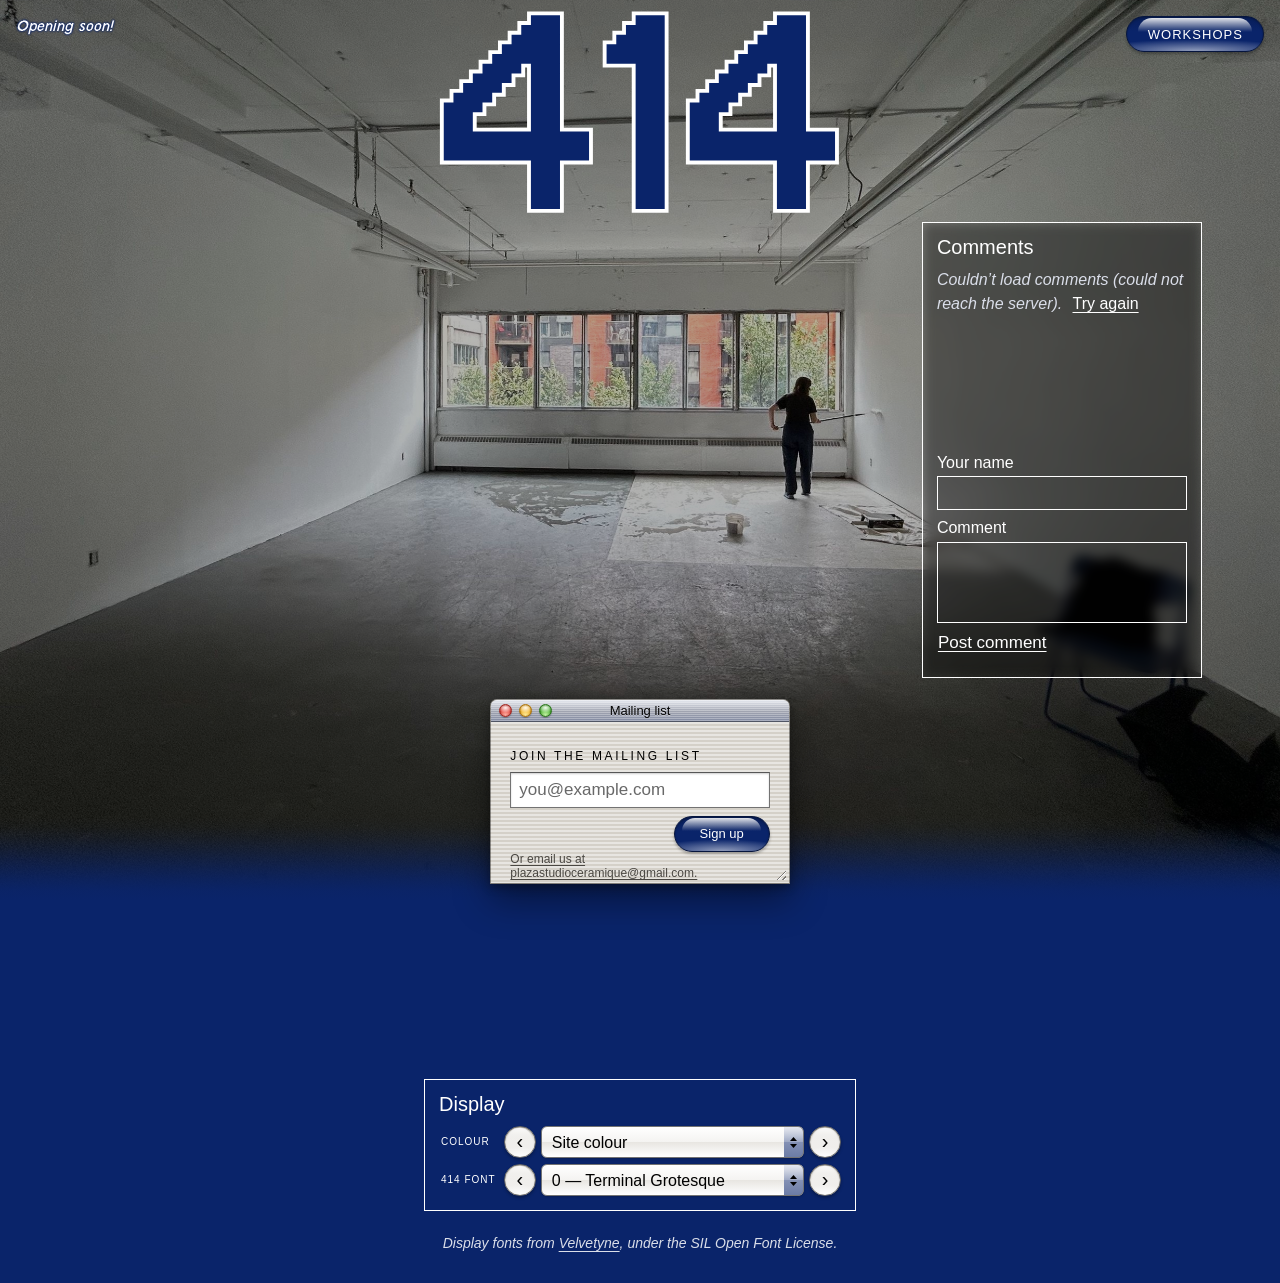
==== commit d530815e: "Make Display a plain panel at the bottom of the page Co-Authored-By: Claude Opus 5.5 <noreply@anthro" ====
--- a/index.html
+++ b/index.html
@@ -108,7 +108,7 @@
 
     <!-- The box is a Mac OS X Aqua window (boxes.css): its three gumdrops are only
          decoration, as it cannot be closed. boxes.js adds a drag handle to its title
-         bar and a resize grip. The style switcher (switcher.js) adds a second window.
+         bar and a resize grip.
          The card sits across the photo's bottom edge (styles.css). -->
     <form class="signup box" id="signup" aria-labelledby="signup-title" novalidate>
       <div class="box__titlebar">
@@ -164,6 +164,10 @@
       </form>
     </div>
   </section>
+
+  <!-- Display, the visitor's own page colour and 414 font (switcher.js, switcher.css),
+       is not in the markup: switcher.js adds it at the very end of the page, after the
+       comment section, followed by the fonts' credit. -->
 
   <!-- Workshops (workshop.js, workshop.css): a glossy Aqua "WORKSHOPS" pill in the
        colour like "Sign up", fixed at the top right, that opens the Workshops window, a month calendar of
--- a/aqua.css
+++ b/aqua.css
@@ -5,7 +5,7 @@
    public site loads styles.css (its layout, the bevels and the other tokens) after
    colors.css. */
 
-/* The palette. The boxes (the mailing-list card and Display, and the owner page's
+/* The palette. The boxes (the mailing-list card and the owner page's
    windows) are Mac OS X Aqua windows built from it (the --aqua-* tokens below, used
    by boxes.css); the Workshops dialogs and calendar still use the older bevel tokens
    (styles.css). These are colour
--- a/styles.css
+++ b/styles.css
@@ -384,7 +384,7 @@
      below it, or else the bottom of the hero, where the photo runs past it. */
   --photo-end: min(var(--photo-y) + var(--photo-h), 100cqh);
   /* The lowest it may sit: 16px above the bottom of the hero, wholly on the first
-     screen (on narrow phones, clear of the paint roller: below). */
+     screen. */
   --card-gutter: 16px;
 
   position: absolute;
@@ -407,15 +407,6 @@
   container-type: inline-size;
 }
 
-/* Phones narrow enough for the card (300px, centred) to reach over the paint roller in
-   the bottom-left corner (44px square, 8px in: switcher.css): the card keeps above it,
-   with 8px to spare. */
-@media (max-width: 419px) {
-  .signup {
-    --card-gutter: 60px;
-  }
-}
-
 /* Everything under the title bar, centred in the space left. In proportion to the
    card (about 12px x 19px at its usual 300px); the bottom clears the resize grip. */
 .signup__body {
--- a/boxes.css
+++ b/boxes.css
@@ -1,13 +1,14 @@
 /* Mac OS X Aqua (Jaguar/Panther) chrome for the boxes: the mailing-list card
-   (.signup) and the style switcher, "Display" (.switcher). Each is an Aqua window:
+   (.signup) and the windows that reuse it (below). Each is an Aqua window:
    rounded top corners, a big soft drop shadow and no black frame, fine pinstripes in
    the body, and a striped title bar with the three gumdrops (red, yellow, green) at
    the left and the title centred. On the card a ridged resize grip sits in the
-   bottom-right corner. (The comment section is not a window: comments.css.)
+   bottom-right corner. (The comment section and Display are not windows:
+   comments.css, switcher.css.)
    boxes.js adds the drag handle over the title bar and the grip, and moves and sizes
    the boxes; the colours are the tokens in aqua.css (the --aqua-* ones are built
-   from the palette that switcher.css swaps per colour). Where each box sits by
-   default is in styles.css (the card) and switcher.css (Display).
+   from the palette that colors.css swaps per colour). Where the card sits by
+   default is in styles.css.
 
    Reusable (the owner page, admin.html, uses them; also for the Workshops and
    calendar dialogs, ...): load aqua.css (palette and --aqua-* tokens) and this file,
@@ -44,7 +45,7 @@
   -moz-osx-font-smoothing: grayscale;
 }
 
-/* A closed box (Display, until its paint roller opens it: switcher.js). */
+/* A closed box (the hidden attribute). */
 .box[hidden] {
   display: none;
 }
@@ -58,14 +59,6 @@
   max-width: none;
   margin: 0;
   aspect-ratio: auto;
-}
-
-/* A box fixed to the screen (Display) stays fixed once moved: its left and top are
-   then screen coordinates, and its default right and bottom no longer apply. */
-.box--fixed.is-placed {
-  position: fixed;
-  right: auto;
-  bottom: auto;
 }
 
 .box ::selection {
@@ -188,7 +181,7 @@
   --drop-glow: var(--aqua-green-glow);
 }
 
-/* The red gumdrop as a real close button (Display): it takes the pointer, shows its
+/* The red gumdrop as a real close button (the Workshops windows): it takes the pointer, shows its
    × on hover, on focus and on touch screens, and darkens while pressed. Its hit area
    reaches 6px beyond the drop (25px across). */
 .box__close {
@@ -359,8 +352,8 @@
   pointer-events: none;
 }
 
-/* Pressed while held; a pill that opens something (aria-expanded, the paint roller)
-   stays pressed in while it is open. */
+/* Pressed while held; a pill that opens something (aria-expanded) stays pressed in
+   while it is open. */
 .aqua-pill:active,
 .aqua-pill[aria-expanded="true"] {
   background:
--- a/switcher.css
+++ b/switcher.css
@@ -1,42 +1,57 @@
-/* Style switcher: Display, the window that picks the fonts (switcher.js; the fonts
-   are in fonts.css), and its paint roller. The colours are not picked here: they are
-   in colors.css. */
+/* Style switcher: Display, the panel at the very end of the page that picks the
+   visitor's page colour and the 414's font (switcher.js; the fonts are in fonts.css,
+   the colours in colors.css), and the fonts' credit under it. */
 
-/* ---------- The window ----------
-   "Display", a second Aqua window like the card: the window, the title bar with its
-   gumdrops and the colours all come from boxes.css and the palette, so it follows
-   the site's colour like the others (black text on the face, the white menus and
-   the plain pills keep every control at 4.5:1 or more on all of them). All of it is
-   in Lucida Grande, as Aqua's controls are, so the controls keep their shape while
-   the fonts are browsed.
-   Its rows: Part (Everything or one window) and the Font for that part, each a
-   pop-up menu (.aqua-popup) between round ‹ and › buttons (.aqua-pill), then the
-   Styles and Layout "Reset" pills, each shown only while there is something to reset.
-   It is fixed to the screen, so it is at hand wherever the page is scrolled to.
-   boxes.js moves it by its title bar (it has no resize grip: its rows have one size),
-   keeps it on screen and stacks it with the other windows.
-   It starts closed (hidden); the paint roller button in the bottom-left corner
-   (.switcher-toggle, below) opens it, and the red gumdrop in its title bar (.box__close
-   in boxes.css) closes it.
-   Where it opens: bottom-left, over its paint roller; top-left on short screens, out of
-   the way of the card at the bottom of the hero (see below); on phones a compact
-   window along the bottom, or along the top on the shortest ones. Once moved, where it
-   was left. */
+/* ---------- The panel ----------
+   "Display" is not a window: like the comment section just above it (comments.css),
+   it is plain text in the theme's font (--aqua-font) and the page's text colour,
+   inside one thin line in that colour, with no fill of its own, straight on the page
+   colour. It sits in the page flow after the comments, always shown; nothing drags
+   it. Its rows: Colour and 414 font, each an Aqua pop-up menu (.aqua-popup) between
+   round ‹ and › buttons (.aqua-pill), then the Styles and Layout "Reset" pills, each
+   shown only while there is something to reset. The white menus and the plain pills
+   carry their own black text, so they read on every page colour.
+
+   section#switcher.switcher
+     .switcher__inner                  the line box
+       h2#switcher-title.switcher__title "Display"
+       .switcher__body                 the rows
+         .switcher__row (role group)   .switcher__label, .switcher__step ‹,
+                                       select.switcher__select, .switcher__step ›
+                                       (or .switcher__reset on Styles and Layout)
+         p.switcher__live              visually hidden, read out on a change */
 
 .switcher {
-  position: fixed;
-  left: 16px;
-  bottom: max(16px, env(safe-area-inset-bottom));
-  width: min(360px, 100vw - 32px);
+  padding: 0 16px 24px;
+  color: var(--page-text);
   font-family: var(--aqua-font);
-  font-size: 13px;
+}
+
+/* The line box: as wide as the comment box where that sits in the page. */
+.switcher__inner {
+  display: grid;
+  gap: 10px;
+  width: 100%;
+  max-width: 432px;
+  margin: 0 auto;
+  padding: 12px 14px 14px;
+  border: 1px solid var(--page-text);
+}
+
+/* A plain heading, as the comment section's. */
+.switcher__title {
+  margin: 0;
+  font: inherit;
+  font-size: 1.25rem;
+  font-weight: 500;
   line-height: 1.2;
 }
 
 .switcher__body {
   display: grid;
   gap: 6px;
-  padding: 9px 8px 10px;
+  font-size: 13px;
+  line-height: 1.2;
 }
 
 .switcher__row {
@@ -72,8 +87,9 @@
   font-size: 20px;
 }
 
-/* "Reset", on the Styles row (shown while a window has its own font) and on
-   the Layout row (shown once a box has been moved or resized, boxes.js). */
+/* "Reset", on the Styles row (shown while the visitor has their own colour or font)
+   and on the Layout row (shown once the card or the 414 has been moved or resized,
+   boxes.js). */
 .switcher__reset {
   grid-column: 2 / -1;
   justify-self: start;
@@ -91,6 +107,14 @@
   text-overflow: ellipsis;
 }
 
+/* On the page rather than in a window: focus rings in the page's text colour, as in
+   the comment section. */
+.switcher .aqua-pill:focus-visible,
+.switcher .aqua-popup:focus-visible {
+  outline: 2px solid var(--page-text);
+  outline-offset: 2px;
+}
+
 .switcher__live {
   position: absolute;
   width: 1px;
@@ -101,43 +125,6 @@
   clip: rect(0 0 0 0);
   white-space: nowrap;
   border: 0;
-}
-
-/* Phones: the full width less 8px gutters, and compact: a slimmer title bar (as an
-   Aqua utility window has) and 28px rows, so it covers as little of the page as it can.
-   Along the bottom it clears the card on tall phones (390 x 844, say), where the card
-   sits across the photo's bottom edge well above it; on shorter ones (375 x 667 and
-   down) the card comes down to its gutter (styles.css) and the window opens over the
-   bottom of it. It keeps its width once moved (a set width, not left and right). */
-@media (max-width: 480px) {
-  .switcher {
-    left: 8px;
-    bottom: max(6px, env(safe-area-inset-bottom));
-    width: calc(100vw - 16px);
-  }
-
-  .switcher .box__titlebar {
-    min-height: 24px;
-  }
-
-  .switcher__body {
-    gap: 4px;
-    padding: 5px 6px 6px;
-  }
-
-  .switcher__step,
-  .switcher__select,
-  .switcher__reset {
-    height: 28px;
-  }
-}
-
-/* Short phones: a slimmer title bar still. */
-@media (max-width: 480px) and (max-height: 640px) {
-  .switcher .box__titlebar {
-    min-height: 22px;
-    padding-block: 1px;
-  }
 }
 
 /* The narrowest phones: tighter columns, so the names still fit after the numbers. */
@@ -161,113 +148,16 @@
   }
 }
 
-/* Below about 1068px wide the card (300px, centred, at or near the bottom of the hero:
-   styles.css) reaches in under the right end of the window where it opens at the
-   bottom left. On short screens there (phones turned sideways, small windows) the
-   window opens in the top-left corner instead, over the ceiling; on taller ones
-   (768 x 1024, 1000 x 800) it stays at the bottom, over the card's bottom-left corner.
-   Up there it covers the left side of the big 414, which stands centred at the top of
-   these screens and does not make way for it. The shortest phones get the same along
-   the top: clear of the card, but over the top of the 414 or all of it. */
-@media (max-height: 620px) and (min-width: 481px) and (max-width: 1067px) {
-  .switcher {
-    top: 16px;
-    bottom: auto;
-  }
-}
-
-@media (max-height: 560px) and (max-width: 480px) {
-  .switcher {
-    top: max(8px, env(safe-area-inset-top));
-    bottom: auto;
-  }
-}
-
-/* ---------- The paint roller: opens and closes Display ----------
-   A rounded-square glossy Aqua button (.aqua-pill, boxes.css) fixed in the bottom-left
-   corner, clear of the workshop button (top right), the 414, the card and, on wide
-   screens, the comments box; on phones the comments box in the page passes under it
-   as the page scrolls, as under Display. Display opens over it there, so: a plain
-   pill (the black roller and handle keep 4.5:1 or more on it in every colour, and its
-   rim and shadow stand out against the page and the photo), with the roller in the
-   colour's title colour.
-   Above the windows while Display is closed, so it is always at hand; pressed in and
-   under them while it is open, so Display covers it (and comes back on top of it when
-   it has the keyboard focus). */
-
-.switcher-toggle {
-  position: fixed;
-  left: max(16px, env(safe-area-inset-left));
-  bottom: max(16px, env(safe-area-inset-bottom));
-  /* Over the boxes (boxes.js stacks them from z-index 1 up), under the workshop
-     button (10). */
-  z-index: 9;
-  /* Inside the 44px, so Display opening over the button covers it completely. */
-  width: 44px;
-  height: 44px;
-  margin: 0;
-  padding: 0;
-  border-radius: 11px;
-}
-
-/* The 16 x 16 pixel drawing at exactly twice its size, so every pixel stays crisp. */
-.switcher-toggle svg {
-  display: block;
-  width: 32px;
-  height: 32px;
-}
-
-.switcher-toggle__paint {
-  fill: var(--title);
-}
-
-.switcher-toggle__shine {
-  fill: #ffffff;
-  opacity: 0.55;
-}
-
-.switcher-toggle__shade {
-  fill: #000000;
-  opacity: 0.22;
-}
-
-/* Pressed in while Display is open (boxes.css), and under it. */
-.switcher-toggle[aria-expanded="true"] {
-  z-index: 0;
-}
-
-/* A ring outside it in the page's text colour, as it sits straight on the page or the
-   photo. */
-.switcher-toggle:focus-visible {
-  z-index: 9;
-  outline: 2px solid var(--page-text);
-  outline-offset: 3px;
-}
-
-@media (max-width: 480px) {
-  .switcher-toggle {
-    left: max(8px, env(safe-area-inset-left));
-    bottom: max(8px, env(safe-area-inset-bottom));
-  }
-}
-
 /* ---------- Credit ---------- */
 
-/* Quiet, at the very end of the page (straight on the page colour, outside the
-   windows, in its text colour: 4.8:1 or more on every colour), with room below it for
-   the Display window where it starts, Layout row included. */
+/* Quiet, at the very end of the page, under Display (straight on the page colour, in
+   its text colour: 4.8:1 or more on every colour). */
 .switcher-credit {
-  padding: 0 16px 176px;
+  padding: 0 16px max(32px, env(safe-area-inset-bottom));
   font-size: 0.875rem;
   font-style: italic;
   text-align: center;
   color: var(--page-text-muted);
-}
-
-@media (max-width: 480px) {
-  .switcher-credit {
-    padding-bottom: 144px;
-  }
 }
 
 .switcher-credit a {
--- a/workshop.css
+++ b/workshop.css
@@ -13,8 +13,8 @@
    ceiling or the band of page colour above the photo, on every screen. The corner is
    kept for it: --workshop-reach and --workshop-drop (below) say how far it reaches in
    from the right edge and down from the top, and the big 414 keeps out of that corner
-   (styles.css), the card sits at the bottom (styles.css) and the paint roller at the
-   bottom left (switcher.css). Where the comments box floats on the wall right of the
+   (styles.css) and the card sits at the bottom (styles.css). Where the comments box
+   floats on the wall right of the
    window, comments.css starts it lower to leave the corner to the button. */
 
 /* The corner the button takes, with room to spare: its gutter, the button (about 130px
@@ -64,14 +64,14 @@
 }
 
 /* Since the button stands straight on the photo or the page rather than in a window,
-   its focus ring is in the page's text colour, as round the paint roller
-   (switcher.css). */
+   its focus ring is in the page's text colour, as in the comment section and Display
+   (comments.css, switcher.css). */
 .workshop-button:focus-visible {
   outline: 2px solid var(--page-text);
   outline-offset: 3px;
 }
 
-/* Phones: the same 8px gutter as the Display window at the side. */
+/* Phones: an 8px gutter at the side. */
 @media (max-width: 480px) {
   .workshop-button {
     top: max(12px, env(safe-area-inset-top));
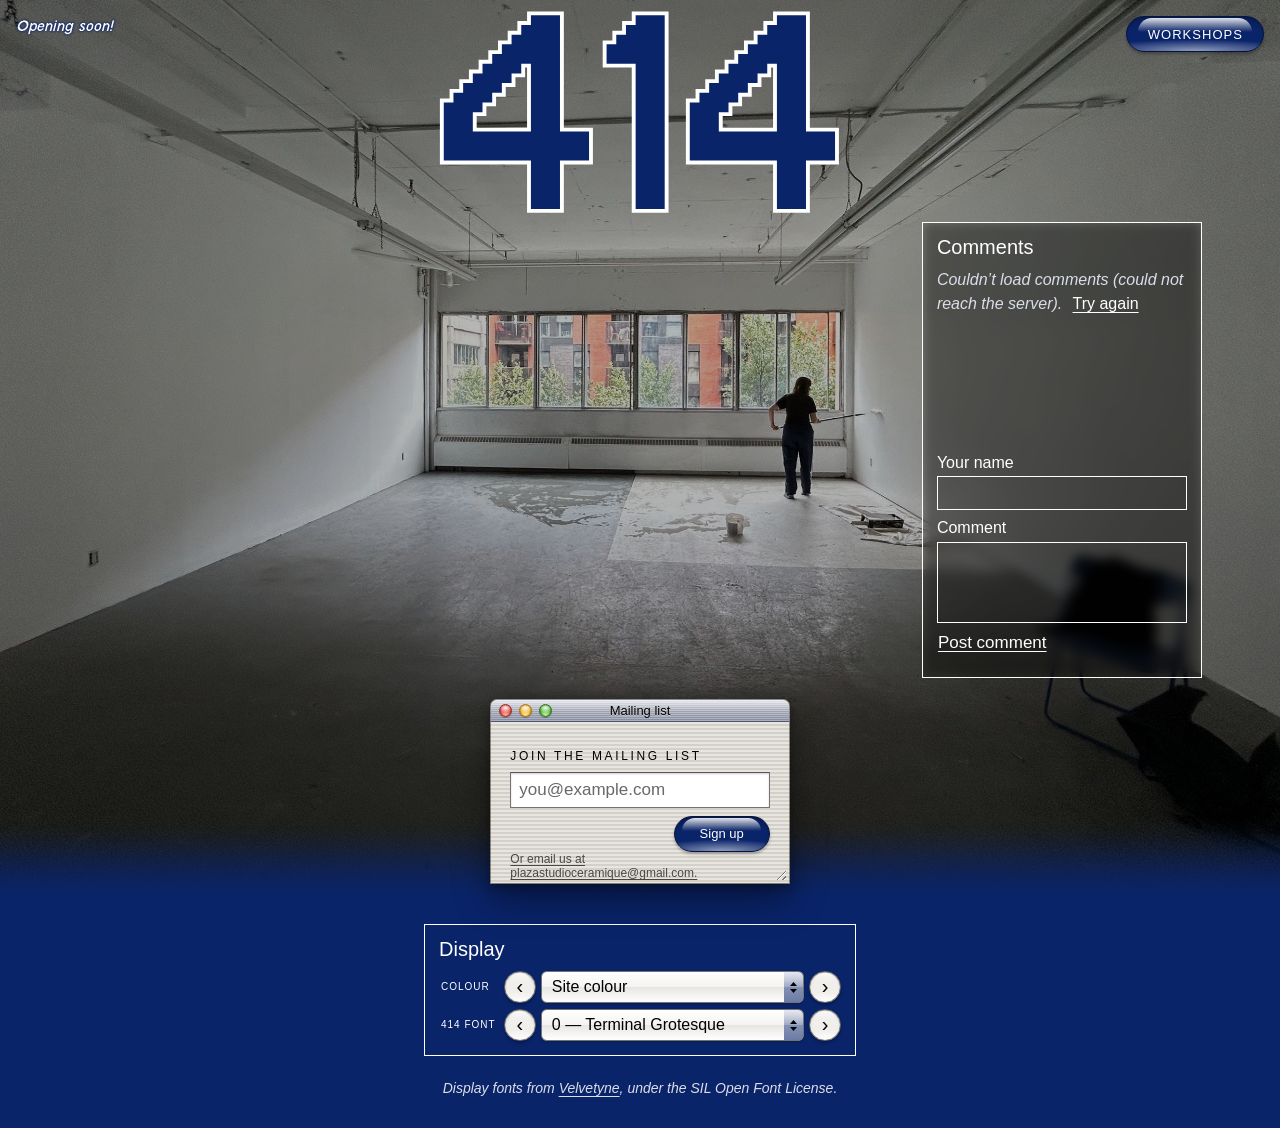
==== commit 061b8d52: "Add site layout setting and loader with photo scale Co-Authored-By: Claude Opus 5.5 <noreply@anthrop" ====
--- a/index.html
+++ b/index.html
@@ -90,6 +90,9 @@
   <!-- The owners' theme and colour (look.js), before first paint. It must stay after the
        stylesheets and be loaded without defer: it writes in the theme's stylesheet. -->
   <script src="look.js"></script>
+  <!-- The owners' site layout (layout.js): the photo's size before first paint, and
+       where the card and the 414 start (for boxes.js). Loaded without defer. -->
+  <script src="layout.js"></script>
 </head>
 <body>
   <main class="hero">
--- a/styles.css
+++ b/styles.css
@@ -14,6 +14,12 @@
   --window-bottom: 0.4583;
   --window-w: 0.3184;
   --window-h: 0.0964;
+
+  /* How wide the photo is, as a share of the hero's width. 1 is the full width; the
+     owners can make it smaller or larger on the preview page, and layout.js then sets
+     this on <html> from the saved site layout. The photo keeps its proportions and
+     stays centred. */
+  --photo-scale: 1;
 
   --phi: 1.618;
   /* How much of the big 414 and of the card lies over the photo, at its top and
@@ -120,8 +126,8 @@
 .hero {
   /* Size and offset of the photo in the hero. They are in cqw / cqh of the hero,
      so they only mean anything inside it (.hero::before, .big-414 and .signup). */
-  --photo-w: 100cqw;
-  --photo-h: 100cqw * var(--bg-height) / var(--bg-width);
+  --photo-w: 100cqw * var(--photo-scale);
+  --photo-h: var(--photo-w) * var(--bg-height) / var(--bg-width);
   --photo-x: (100cqw - var(--photo-w)) / 2;
   --photo-y: (100cqh - var(--photo-h)) / 2;
 
@@ -133,32 +139,41 @@
   /* Lets .signup, .big-414 and .hero::before measure the hero (cqw / cqh) to find the
      photo in it. */
   container-type: size;
-  /* The photo always spans the full width at its own aspect ratio, centred vertically.
+  /* The photo spans the full width at its own aspect ratio (unless the site layout
+     scales it, --photo-scale: then it is that share of the width, still centred both
+     ways), centred vertically.
      On screens at least as wide as the photo (in proportion) that is exactly what
      background-size: cover did: it overflows the top and bottom and is cropped there.
      On narrower screens it keeps shrinking with the width instead of being cropped
-     at the sides, and the page background shows above and below it. */
+     at the sides, and the page background shows above and below it. (A percentage,
+     not cqw: the hero's own cqw would measure the viewport, not the hero.) */
   background-image: var(--bg-image);
-  background-size: 100% auto;
+  background-size: calc(var(--photo-scale) * 100%) auto;
   background-position: center;
   background-repeat: no-repeat;
 }
 
 /* Darkens the photo, and only the photo: the bands above and below it (on screens
-   narrower than the photo) stay exactly the page colour. Over that, the photo's edges
-   fade into the page colour, so it never ends in a line:
+   narrower than the photo), and beside it (when the site layout scales it down), stay
+   exactly the page colour. Over that, the photo's edges fade into the page colour, so
+   it never ends in a line:
    - the top edge once the photo is shorter than the hero, over a twelfth of its
      height at most and never more than the gap above it (while the photo fills the
      hero, its top is the top of the page);
    - the bottom edge always: the photo's own bottom edge, or the bottom of the hero
      where the photo runs past it, over a twelfth of the photo's height (an eighth of
-     the hero's at most). The page below the hero carries on in the same colour.
+     the hero's at most). The page below the hero carries on in the same colour;
+   - the left and right edges once the site layout makes the photo narrower than the
+     hero (--photo-scale below 1), over a twelfth of its width at most and never more
+     than the band beside it. At the full width they lie just outside the hero.
    Each fade reaches 1px out into the band, so no sliver of either layer can show
    between them where the edges fall between pixels. */
 .hero::before {
   --gap: max(0px, var(--photo-y));
+  --side: max(0px, var(--photo-x));
   --fade-top: min(var(--gap), var(--photo-h) / 12);
   --fade-bottom: min(var(--photo-h) / 12, 100cqh / 8);
+  --fade-side: min(var(--side), var(--photo-w) / 12);
   /* Eased rather than linear (a smoothstep, sampled in eighths so the steps between
      stops stay gentle over the short fade), so neither end of the fade shows as a line. */
   --fade-stops:
@@ -179,15 +194,21 @@
   background-image:
     linear-gradient(to bottom, var(--fade-stops)),
     linear-gradient(to top, var(--fade-stops)),
+    linear-gradient(to right, var(--fade-stops)),
+    linear-gradient(to left, var(--fade-stops)),
     linear-gradient(rgba(0, 0, 0, 0.25), rgba(0, 0, 0, 0.35));
   background-size:
     100% calc(var(--fade-top) + 1px),
     100% calc(var(--fade-bottom) + 1px),
-    100% calc(var(--photo-h));
+    calc(var(--fade-side) + 1px) calc(var(--photo-h)),
+    calc(var(--fade-side) + 1px) calc(var(--photo-h)),
+    calc(var(--photo-w)) calc(var(--photo-h));
   background-position:
     0 calc(var(--gap) - 1px),
     0 calc(100% - var(--gap) + 1px),
-    0 calc(var(--photo-y));
+    calc(var(--side) - 1px) calc(var(--photo-y)),
+    calc(100% - var(--side) + 1px) calc(var(--photo-y)),
+    calc(var(--photo-x)) calc(var(--photo-y));
   background-repeat: no-repeat;
 }
 
--- a/comments.css
+++ b/comments.css
@@ -47,9 +47,10 @@
    with the photo like the card does. */
 @media (min-width: 1100px) and (min-height: 640px) {
   .comments {
-    /* Only a strip of the page colour is left under the hero. */
-    min-height: clamp(96px, 14vw, 180px);
-    padding: 0;
+    /* Its box floats (below), so the section is only the usual 24px of page colour
+       under the hero before Display, the same gap the hero leaves above the comment
+       box on narrower screens. */
+    padding: 24px 0 0;
   }
 
   /* This selector (.comments > .comments__inner) and the 64px top clearance below
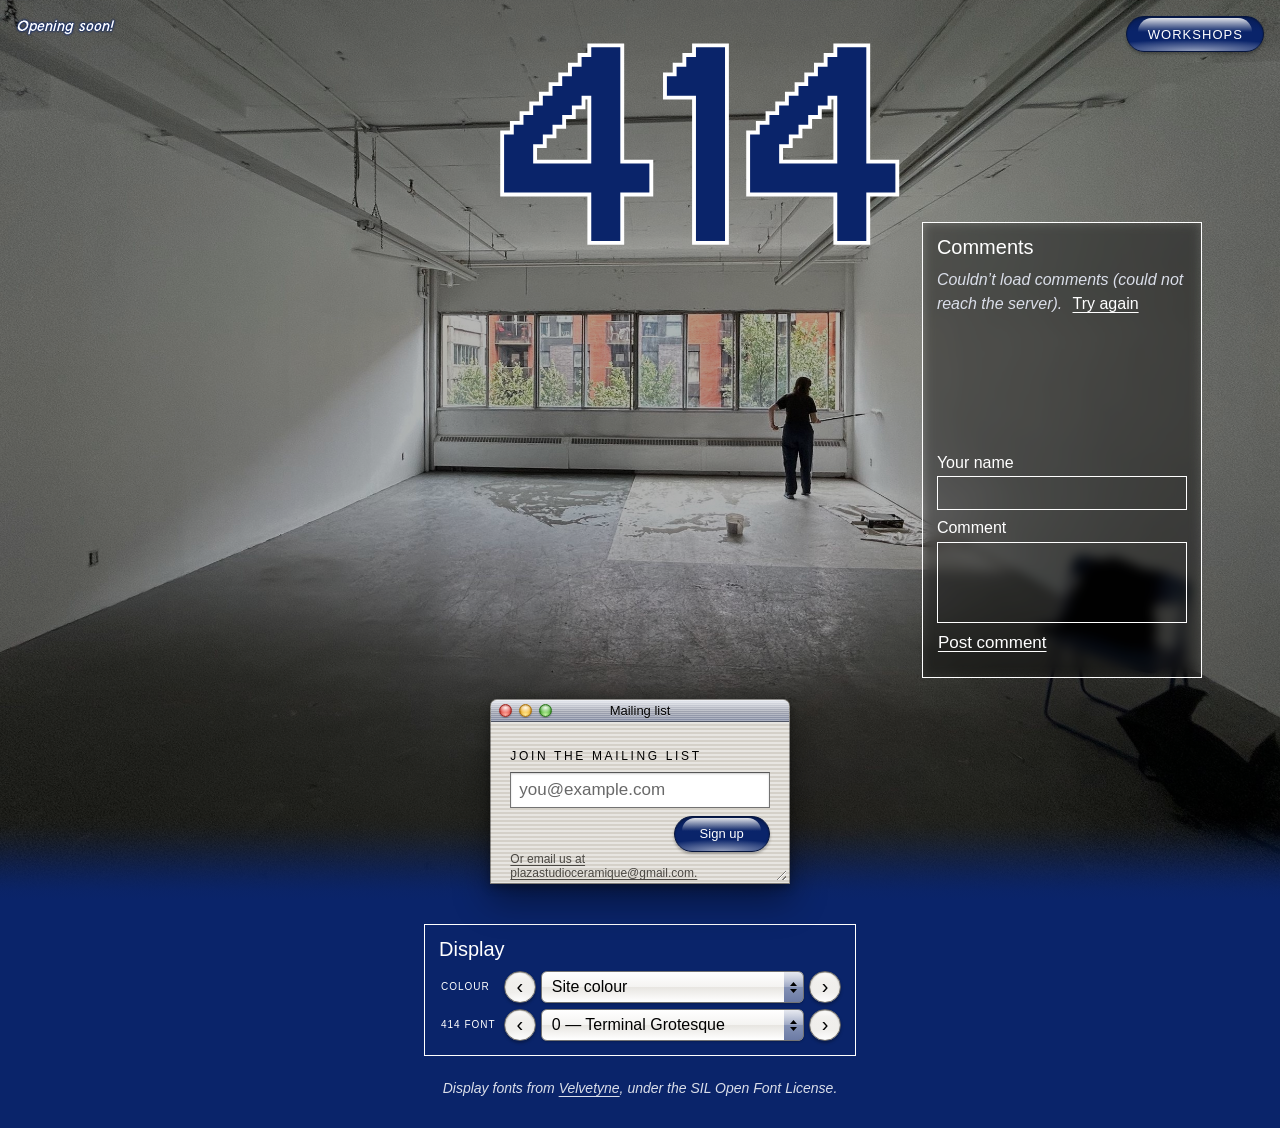
==== commit b2fd1f00: "Make the 414 bounce around the first screen Co-Authored-By: Claude Opus 5.5 <noreply@anthropic.com>" ====
--- a/index.html
+++ b/index.html
@@ -302,8 +302,26 @@
   <script defer src="comments.js"></script>
   <script defer src="switcher.js"></script>
   <script defer src="boxes.js"></script>
+  <script defer src="bounce.js"></script>
   <script defer src="workshop.js"></script>
   <script defer src="calendar.js"></script>
+  <!-- Edit mode (edit.js, edit.css), only on the owners' preview page, which frames the
+       site with ?edit=1: the stylesheet now, the script once the deferred scripts above
+       (boxes.js) have run. Visitors load neither. -->
+  <script>
+    (function () {
+      if (new URLSearchParams(location.search).get('edit') !== '1') return;
+      var css = document.createElement('link');
+      css.rel = 'stylesheet';
+      css.href = 'edit.css';
+      document.head.appendChild(css);
+      document.addEventListener('DOMContentLoaded', function () {
+        var js = document.createElement('script');
+        js.src = 'edit.js';
+        document.body.appendChild(js);
+      });
+    })();
+  </script>
 
   <script>
     // Placeholder handler until the mailing list service is connected.
--- a/styles.css
+++ b/styles.css
@@ -245,7 +245,9 @@
    of its figures; the heading's line box reaches past it): that is what boxes.js
    moves, so the 414 can be dragged like the windows. A mouse or pen drags it at once;
    a finger after a long press, so a swipe over it still scrolls the page. Its
-   "Move 414" button (below) takes the arrow keys. */
+   "Move 414" button (below) takes the arrow keys. Unless the visitor asks for reduced
+   motion, bounce.js also lets it drift and bounce around the hero from the spot given
+   here (or by the owners' layout). */
 .big-414 {
   /* The lowest its foot (the baseline) may come: just above the window. */
   --sill: calc(var(--photo-y) + var(--photo-h) * (var(--window-bottom) - var(--window-h))
@@ -323,7 +325,8 @@
   }
 }
 
-/* Moved: boxes.js sets left and top in px, from the corner of the hero. */
+/* Moved: boxes.js (and, while it bounces, bounce.js) sets left and top in px, from the
+   corner of the hero. */
 .big-414.is-placed {
   right: auto;
   margin: 0;
@@ -512,11 +515,14 @@
    in the body's bottom padding, and its left edge (left: auto, its static position) is
    the body's content edge, under the label. It is never wider than the content
    (100cqw: the body is its container), so it stops short of the grip; in a wide
-   theme font it then wraps after "at", the short first line beside the button. */
+   theme font it then wraps after "at", the short first line beside the button. On a
+   card too narrow even for the address, the address breaks rather than spill out of
+   the card (break-word, so it still counts as one word in a min-content width). */
 .signup__email {
   position: absolute;
   bottom: 3px;
   max-width: 100cqw;
+  overflow-wrap: break-word;
   font-size: 0.75rem;
   line-height: 1.2;
   color: var(--face-muted);
@@ -533,4 +539,4 @@
 .signup__email:focus-visible {
   outline: 1px dotted var(--focus);
   outline-offset: 1px;
-}
+}
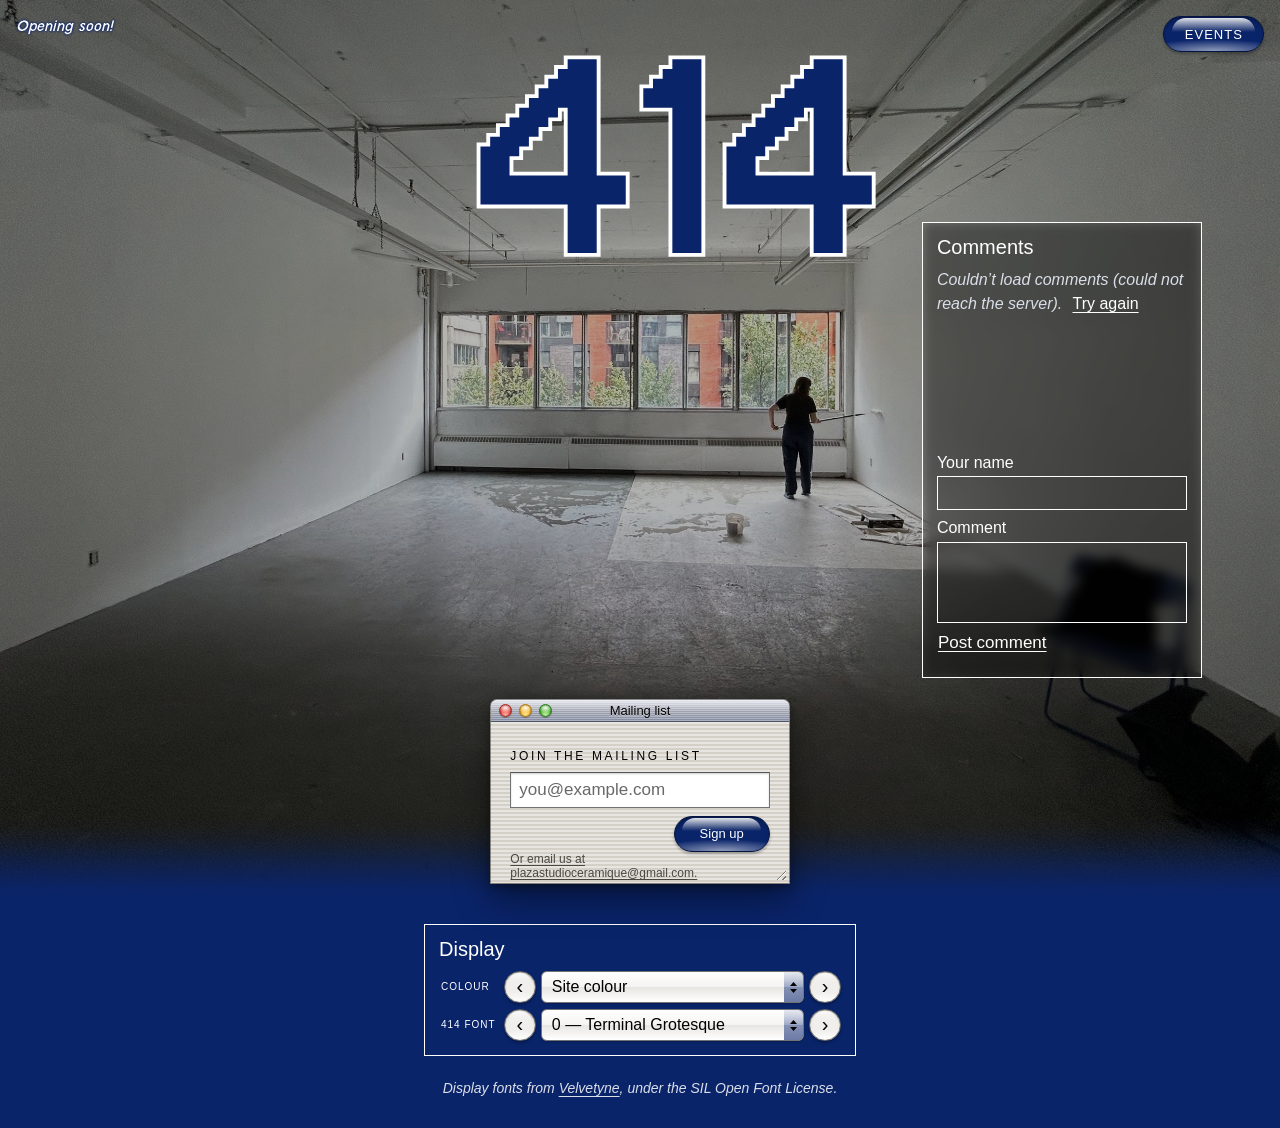
==== commit 94186bb5: "Call workshops events in the site's text Co-Authored-By: Claude Opus 5.5 <noreply@anthropic.com>" ====
--- a/index.html
+++ b/index.html
@@ -178,8 +178,8 @@
        sign-up window. Both are modal Aqua windows like the boxes. The button stays hidden
        until workshop.js runs, as it does nothing without it. -->
   <button class="workshop-button aqua-pill aqua-pill--tint" id="workshop-button" type="button"
-          aria-label="Workshops" aria-haspopup="dialog" aria-controls="workshops" hidden>
-    <span class="workshop-button__label" id="workshop-button-label">Workshops</span>
+          aria-label="Events" aria-haspopup="dialog" aria-controls="workshops" hidden>
+    <span class="workshop-button__label" id="workshop-button-label">Events</span>
   </button>
 
   <!-- The Workshops window: the month calendar (calendar.js, calendar.css), starting on
@@ -193,7 +193,7 @@
   <dialog class="workshop workshop--list box" id="workshops" aria-labelledby="workshops-title">
     <div class="box__titlebar">
       <span class="box__lights"><button class="box__light box__light--close box__close" id="workshops-close" type="button" aria-label="Close" title="Close"><svg viewBox="0 0 7 7" aria-hidden="true" focusable="false"><path d="M1 1l5 5M6 1L1 6" stroke="currentColor" stroke-width="1.6" stroke-linecap="round" fill="none"/></svg></button><span class="box__light box__light--min" aria-hidden="true"></span><span class="box__light box__light--zoom" aria-hidden="true"></span></span>
-      <h2 class="box__title" id="workshops-title">Workshops</h2>
+      <h2 class="box__title" id="workshops-title">Events</h2>
     </div>
     <div class="workshop__body" id="workshops-body">
       <div class="calendar" id="workshops-calendar" hidden>
@@ -209,7 +209,7 @@
         </table>
       </div>
 
-      <p class="workshop__status" id="workshops-status" role="status" aria-live="polite" tabindex="-1">Loading workshops…</p>
+      <p class="workshop__status" id="workshops-status" role="status" aria-live="polite" tabindex="-1">Loading events…</p>
       <button class="workshop__retry aqua-pill" id="workshops-retry" type="button" hidden>Try again</button>
       <ul class="workshop__list" id="workshops-list" hidden></ul>
     </div>
@@ -219,14 +219,14 @@
        description and time if it has them, its date and price), names the dialog after it ("Paint a piece sign-up"), and once the
        spots are in, the title bar says how many are left, counting down to them.
        Screen readers hear the count once, from #workshop-count. -->
-  <dialog class="workshop box" id="workshop" aria-label="Workshop sign-up">
+  <dialog class="workshop box" id="workshop" aria-label="Event sign-up">
     <div class="box__titlebar">
       <span class="box__lights"><button class="box__light box__light--close box__close" id="workshop-close" type="button" aria-label="Close" title="Close"><svg viewBox="0 0 7 7" aria-hidden="true" focusable="false"><path d="M1 1l5 5M6 1L1 6" stroke="currentColor" stroke-width="1.6" stroke-linecap="round" fill="none"/></svg></button><span class="box__light box__light--min" aria-hidden="true"></span><span class="box__light box__light--zoom" aria-hidden="true"></span></span>
-      <h2 class="box__title" id="workshop-title">Workshop sign-up</h2>
+      <h2 class="box__title" id="workshop-title">Event sign-up</h2>
     </div>
     <div class="workshop__body">
       <!-- Back to the Workshops window. -->
-      <button class="workshop__back aqua-pill" id="workshop-back" type="button"><span aria-hidden="true">‹</span> All workshops</button>
+      <button class="workshop__back aqua-pill" id="workshop-back" type="button"><span aria-hidden="true">‹</span> All events</button>
 
       <!-- After Stripe: "You're in!" or "Payment cancelled" (workshop.js). It shows in
            the Workshops window instead when it isn't known which workshop it was. -->
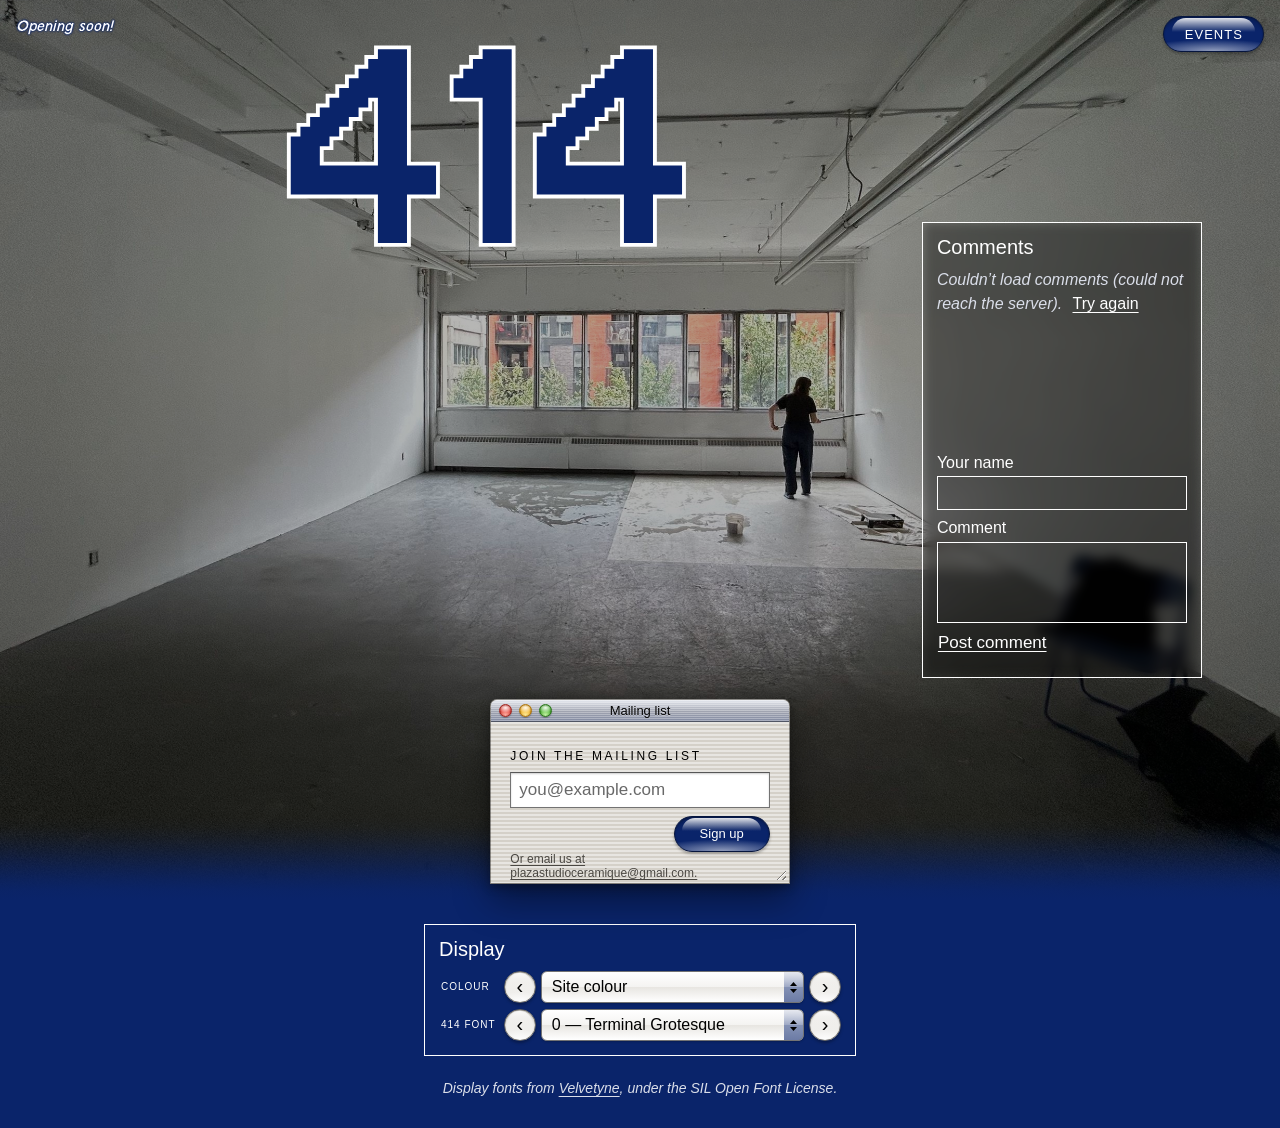
==== commit 3902d5a8: "Show free events on the public site Co-Authored-By: Claude Opus 5.5 <noreply@anthropic.com>" ====
--- a/index.html
+++ b/index.html
@@ -279,7 +279,7 @@
                spellcheck="false" autocapitalize="off" required>
         <label class="workshop__check">
           <input id="workshop-for-friend" type="checkbox" aria-controls="workshop-friend">
-          Buying for a friend
+          <span id="workshop-for-friend-text">Buying for a friend</span>
         </label>
         <!-- Only while the box is ticked; then the friend's name is required. -->
         <div class="workshop__friend" id="workshop-friend" hidden>
@@ -291,6 +291,7 @@
         <p class="workshop__message" id="workshop-message" role="status" aria-live="polite"></p>
       </form>
 
+      <!-- For a paid event; workshop.js has the words for a free one. -->
       <p class="workshop__note" id="workshop-note">You pay on Stripe’s secure checkout page, and Stripe emails you a receipt.</p>
 
       <button class="workshop__pay workshop__ok aqua-pill aqua-pill--tint aqua-pill--pulse" id="workshop-ok" type="button" hidden>OK</button>
--- a/comments.css
+++ b/comments.css
@@ -1,13 +1,15 @@
 /* Comment section: plain text in the theme's font (--aqua-font) and the page's text
    colour, inside one thin line in that colour round the heading, the list and the
    form; no fill of its own (the colours are the tokens in aqua.css). The comments scroll inside it, with
-   the form at the bottom. It stays where it is: nothing drags or resizes it.
+   the form at the bottom. Visitors can't drag or resize it.
 
    Where it sits:
    - on wide, tall enough screens it floats over the hero, centred on the white wall
-     to the right of the photo's window, clear of the window and the sign-up card;
-     there the wall behind it is blurred and toned away from the text colour, so the
-     text reads on the photo without a fill or an edge round the letters;
+     to the right of the photo's window, clear of the window and the sign-up card, or
+     where the owners' layout puts it (layout.js "comments", placed by comments.js
+     with inline left, top, width and height); there the wall behind it is blurred and
+     toned away from the text colour, so the text reads on the photo without a fill
+     or an edge round the letters;
    - otherwise it sits in the page under the hero, full width less 16px gutters (at
      most 432px). */
 
@@ -70,6 +72,9 @@
        the Workshop button in the top-right corner (workshop.css). */
     top: max(64px, (100% - var(--h)) / 2);
     width: var(--w);
+    /* Narrower, the form and the list get cramped: the owners' layout can't go under
+       it either. */
+    min-width: 280px;
     max-width: none;
     height: var(--h);
     margin: 0;
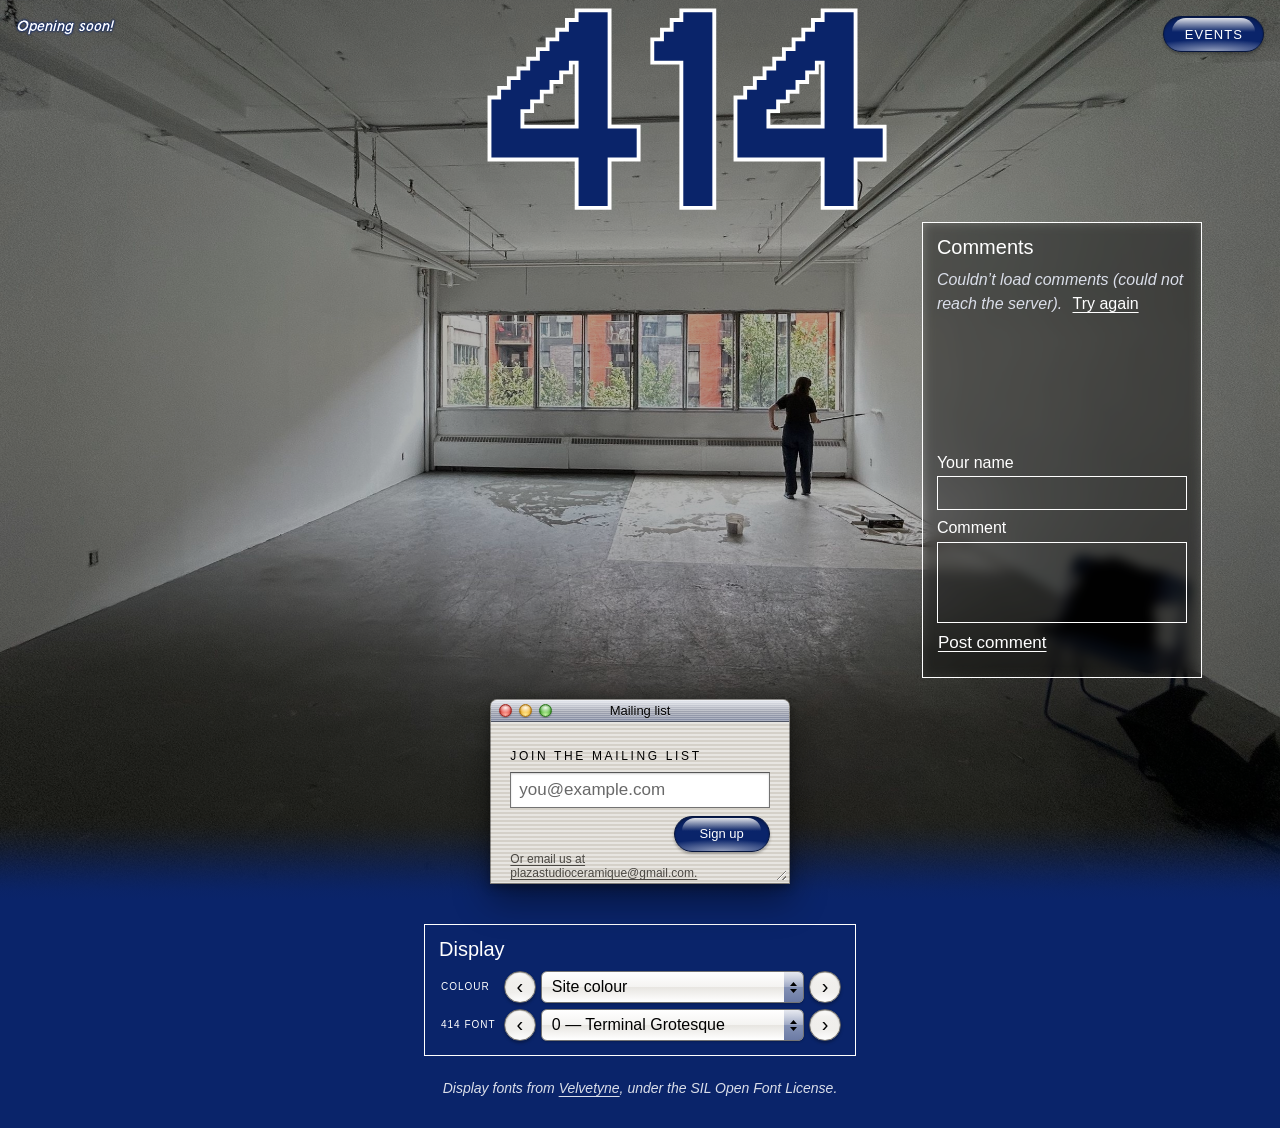
==== commit bc1a3542: "Let the owner change the 414's text Co-Authored-By: Claude Opus 5.5 <noreply@anthropic.com>" ====
--- a/index.html
+++ b/index.html
@@ -102,11 +102,13 @@
     <p class="opening-soon">Opening soon!</p>
 
     <!-- The studio's name: a giant 414 above the photo, in the page colour (styles.css).
-         The heading reads "Studio 414" to screen readers. The box round it is what
-         moves: boxes.js lets visitors drag it, and adds a "Move 414" button for the
-         keyboard beside the heading, not in it. -->
+         The heading reads "Studio 414" to screen readers. The owners can show their
+         own text instead (big414Text in their layout, layout.js): boxes.js then puts it
+         in .big-414__text, sized to fill the 414's box, and the hidden words become
+         "Studio 414: ". The box round it is what moves: boxes.js lets visitors drag it,
+         and adds a "Move 414" button for the keyboard beside the heading, not in it. -->
     <div class="big-414" id="big-414">
-      <h1 class="big-414__name"><span class="visually-hidden">Studio </span>414</h1>
+      <h1 class="big-414__name"><span class="visually-hidden big-414__label">Studio </span><span class="big-414__text">414</span></h1>
     </div>
 
     <!-- The box is a Mac OS X Aqua window (boxes.css): its three gumdrops are only
--- a/comments.css
+++ b/comments.css
@@ -173,6 +173,31 @@
   overflow-wrap: anywhere;
 }
 
+/* The owner's Delete under each comment, only in the preview page's ?edit=1 frame
+   (comments.js): "Delete", or "Delete the comment by <name>?" with Delete and Cancel,
+   and the reason when a delete fails. */
+.comment__delete {
+  margin: 3px 0 0;
+  font-size: 1rem;
+  line-height: 1.4;
+}
+
+/* Space after each part rather than before, so a part that wraps starts flush. */
+.comment__question,
+.comment__delete .comments__link {
+  margin-right: 0.6em;
+}
+
+.comment__question {
+  overflow-wrap: anywhere;
+}
+
+/* Upright in the full text colour, as the form's error is. */
+.comment__error {
+  font-style: normal;
+  color: var(--page-text);
+}
+
 /* Loading, empty and error states of the list ("Try again" follows the text). */
 .comments__state {
   font-size: 1rem;
@@ -285,7 +310,8 @@
   color: var(--page-text);
 }
 
-/* Text buttons: "Post comment", "change" (the name) and "Try again" (loading). */
+/* Text buttons: "Post comment", "change" (the name), "Try again" (loading) and the
+   owner's Delete and Cancel. */
 .comments__link,
 .comments__submit {
   margin: 0;
@@ -307,7 +333,8 @@
   font-size: 1.0625rem;
 }
 
-.comments__submit:disabled {
+.comments__submit:disabled,
+.comment__delete .comments__link:disabled {
   color: var(--page-text-muted);
   text-decoration-style: dotted;
   cursor: progress;
